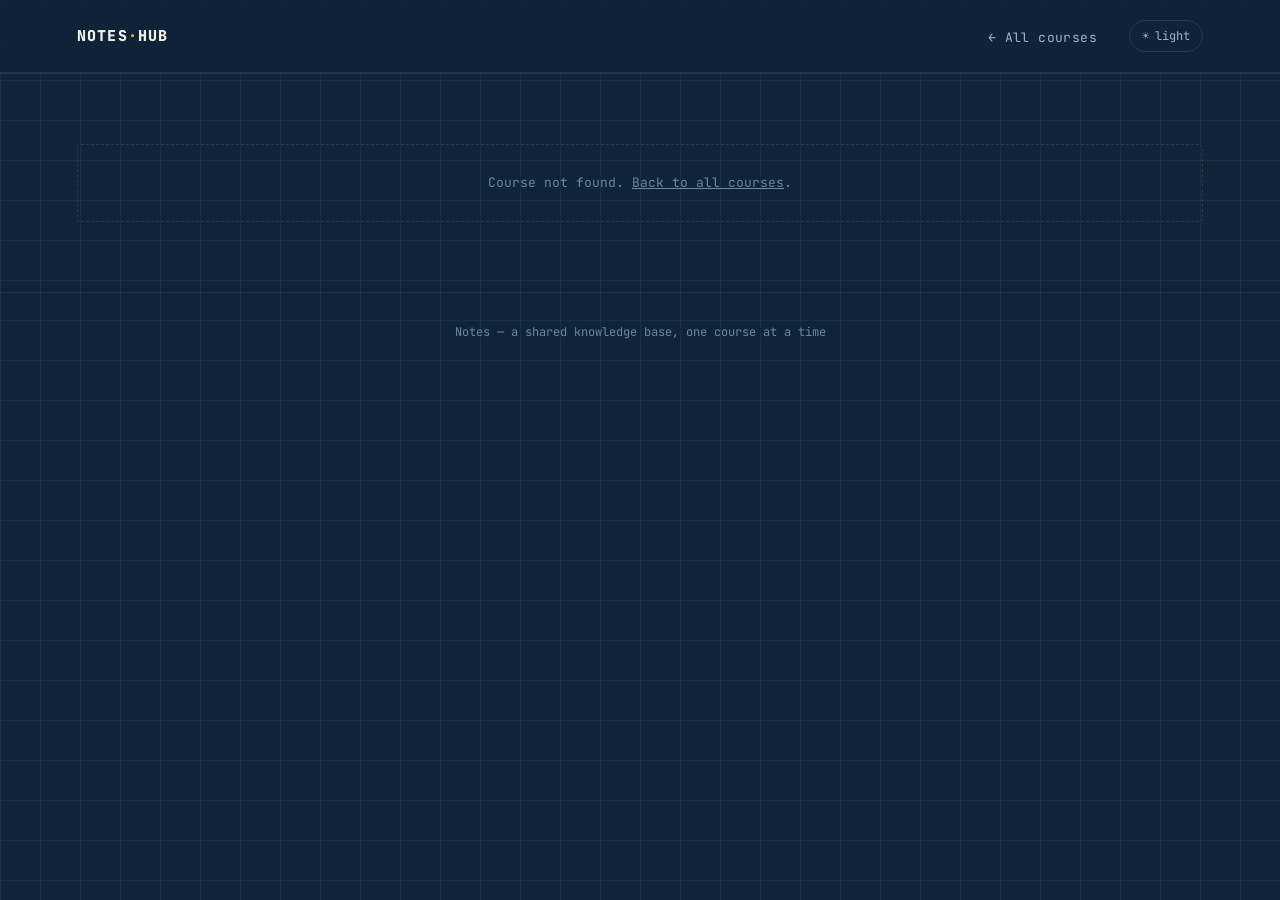
==== course.html @ 42f44067 "Add course data and viewer functionality - Created a new JSON file (courses.json) to store course in" ====
<!DOCTYPE html>
<html lang="en">
<head>
<meta charset="UTF-8">
<meta name="viewport" content="width=device-width, initial-scale=1.0">
<title>Course — Notes</title>
<link rel="preconnect" href="https://fonts.googleapis.com">
<link href="https://fonts.googleapis.com/css2?family=JetBrains+Mono:wght@400;500;700;800&family=Inter:wght@400;500;600;700&display=swap" rel="stylesheet">
<link rel="stylesheet" href="css/style.css">
<script>
  try{ document.documentElement.dataset.theme = localStorage.getItem('theme') || 'dark'; }catch(e){}
</script>
</head>
<!--
  This page is a TEMPLATE: the same file serves every course.
  main.js reads ?course=<id> from the URL, finds that course in courses.json,
  and fills in the empty elements below (identified by their id="").
-->
<body data-page="course">

<a href="#notes" class="skip-link">Skip to notes</a>

<nav aria-label="Main">
  <a href="index.html" class="logo">NOTES<span>·</span>HUB</a>
  <ul class="nav-links">
    <li><a href="index.html#courses">← All courses</a></li>
    <li>
      <button type="button" class="theme-toggle" aria-label="Switch to light mode">
        <span class="icon" aria-hidden="true">☀</span><span class="label">light</span>
      </button>
    </li>
  </ul>
</nav>

<main id="course-main">

<header class="course-hero" id="course-hero">
  <span class="course-icon" id="course-icon" aria-hidden="true"></span>
  <div>
    <div class="code" id="course-code"></div>
    <h1 id="course-name">Loading…</h1>
    <p id="course-desc"></p>
  </div>
</header>

<section class="section" id="notes">
  <div class="section-head">
    <div>
      <h2>Notes</h2>
      <p>Click a title to read it in the browser, or download the PDF directly.</p>
    </div>
    <div class="search">
      <label for="search" class="sr-only">Search notes in this course</label>
      <input id="search" type="search" placeholder="search this course…" autocomplete="off">
    </div>
  </div>

  <!-- One chip per tag, generated by main.js. role=group + aria-label names the control. -->
  <div class="tag-filters" id="tag-filters" role="group" aria-label="Filter by tag"></div>
  <div id="search-count" class="result-count" aria-live="polite"></div>

  <ul class="note-list" id="note-list"></ul>
</section>

</main>

<footer>
  Notes — a shared knowledge base, one course at a time
</footer>

<script src="js/main.js"></script>
</body>
</html>
---- css/style.css ----
/* =============================================================================
   Notes·Hub — stylesheet
   -----------------------------------------------------------------------------
   The design system lives in CSS custom properties ("variables") on :root.
   Every colour in the site refers to one of these, which is what makes the
   dark/light toggle a matter of swapping ~15 values instead of rewriting CSS.
   ============================================================================= */

/* ---- 1. Design tokens (dark theme = default) ------------------------------ */
:root{
  --bg: #0F2438;
  --bg-deep: #0A1B2C;
  --grid: rgba(244,239,228,0.05);
  --grid-strong: rgba(244,239,228,0.09);
  --paper: #F4EFE4;
  --muted: #9FB3C8;
  --muted-dim: #6E869E;
  --accent: #F2A93B;
  --accent-hover: #ffbe5c;
  --accent2: #5FD3C4;
  --card-bg: rgba(244,239,228,0.03);
  --card-bg-soft: rgba(244,239,228,0.02);
  --card-border: rgba(244,239,228,0.10);
  --nav-bg: rgba(15,36,56,0.85);
  --on-accent: #0A1B2C;           /* text colour placed on top of --accent */
  --mono: 'JetBrains Mono', monospace;
  --sans: 'Inter', sans-serif;
}

/* Light theme: same variable names, different values.
   main.js sets data-theme="light" on <html> and everything follows. */
:root[data-theme="light"]{
  --bg: #F4EFE4;
  --bg-deep: #EAE3D3;
  --grid: rgba(15,36,56,0.06);
  --grid-strong: rgba(15,36,56,0.12);
  --paper: #0F2438;
  --muted: #4A5E73;
  --muted-dim: #7A8A9B;
  --accent: #C77D12;              /* darker amber so it stays readable on cream */
  --accent-hover: #A96608;
  --accent2: #1E8F82;
  --card-bg: rgba(15,36,56,0.03);
  --card-bg-soft: rgba(15,36,56,0.02);
  --card-border: rgba(15,36,56,0.14);
  --nav-bg: rgba(244,239,228,0.88);
  --on-accent: #F4EFE4;
}

/* ---- 2. Base --------------------------------------------------------------- */
*{box-sizing:border-box; margin:0; padding:0;}
html{scroll-behavior:smooth;}
body{
  background:
    linear-gradient(var(--grid) 1px, transparent 1px) 0 0/40px 40px,
    linear-gradient(90deg, var(--grid) 1px, transparent 1px) 0 0/40px 40px,
    var(--bg);
  color: var(--paper);
  font-family: var(--sans);
  line-height: 1.5;
  min-height: 100vh;
}
a{color:inherit;}
button{font: inherit; color: inherit; background: none; border: 0; cursor: pointer;}
:focus-visible{outline: 2px solid var(--accent); outline-offset: 3px;}

/* Visually hidden but still read by screen readers (for labels / live regions). */
.sr-only{
  position:absolute; width:1px; height:1px; padding:0; margin:-1px;
  overflow:hidden; clip:rect(0,0,0,0); white-space:nowrap; border:0;
}

/* "Skip to content" link — invisible until focused with the keyboard. */
.skip-link{
  position:absolute; left:16px; top:-60px; z-index:100;
  background: var(--accent); color: var(--on-accent);
  font-family: var(--mono); font-size:13px; padding:10px 14px; border-radius:2px;
  text-decoration:none; transition: top 0.15s;
}
.skip-link:focus{top:16px;}

/* ---- 3. Nav ---------------------------------------------------------------- */
nav{
  position: sticky; top:0; z-index:50;
  display:flex; align-items:center; justify-content:space-between; gap:16px;
  padding: 20px 6vw;
  background: var(--nav-bg);
  backdrop-filter: blur(8px);
  border-bottom: 1px solid var(--grid-strong);
}
.logo{
  font-family: var(--mono); font-weight:800; letter-spacing:0.08em;
  font-size: 15px; color: var(--paper); text-decoration:none;
}
.logo span{color: var(--accent);}
.nav-links{display:flex; gap:32px; list-style:none; align-items:center;}
.nav-links a{
  font-family: var(--mono); font-size: 13px; color: var(--muted);
  text-decoration:none; letter-spacing:0.03em;
  transition: color 0.2s;
}
.nav-links a:hover{color: var(--paper);}

.theme-toggle{
  font-family: var(--mono); font-size:12px; color: var(--muted);
  border:1px solid var(--card-border); border-radius:20px;
  padding:6px 12px; display:inline-flex; align-items:center; gap:6px;
  transition: color 0.2s, border-color 0.2s;
}
.theme-toggle:hover{color: var(--paper); border-color: var(--accent2);}

/* ---- 4. Hero + terminal ---------------------------------------------------- */
.hero{
  padding: 90px 6vw 70px;
  display:grid; grid-template-columns: 1.1fr 0.9fr; gap:60px; align-items:center;
  max-width: 1280px; margin:0 auto;
}
.eyebrow{
  font-family: var(--mono); font-size:12px; color: var(--accent);
  letter-spacing: 0.12em; text-transform:uppercase; margin-bottom:18px;
  display:flex; align-items:center; gap:10px;
}
.eyebrow::before{content:''; width:24px; height:1px; background: var(--accent);}
h1{
  font-family: var(--mono); font-weight:800; font-size: clamp(34px, 4.4vw, 56px);
  line-height:1.08; letter-spacing:-0.01em; margin-bottom:22px;
}
h1 em{font-style:normal; color: var(--accent2);}
.hero p{
  font-size:16px; color: var(--muted); max-width: 46ch; margin-bottom: 32px;
}
.hero-actions{display:flex; gap:14px; flex-wrap:wrap;}
.btn{
  font-family: var(--mono); font-size:13px; font-weight:500;
  padding: 12px 22px; border-radius:2px; text-decoration:none;
  letter-spacing:0.02em; transition: all 0.2s; display:inline-block;
  border: 1px solid transparent;
}
.btn-primary{background: var(--accent); color: var(--on-accent); font-weight:700;}
.btn-primary:hover{background: var(--accent-hover);}
.btn-ghost{border-color: var(--card-border); color: var(--paper);}
.btn-ghost:hover{border-color: var(--accent2); color: var(--accent2);}
.btn-sm{padding: 8px 14px; font-size:12px;}

/* TERMINAL SIGNATURE ELEMENT */
.terminal-box{
  background: var(--bg-deep);
  border: 1px solid var(--card-border);
  border-radius: 6px;
  overflow:hidden;
}
.terminal-titlebar{
  display:flex; align-items:center; gap:8px;
  padding: 10px 14px; background: var(--card-bg);
  border-bottom: 1px solid var(--card-border);
}
.dot{width:10px; height:10px; border-radius:50%;}
.dot.r{background:#F2765B;} .dot.y{background:#F2C14E;} .dot.g{background:#5FD37C;}
.terminal-titlebar span{
  font-family: var(--mono); font-size:11px; color: var(--muted-dim); margin-left:6px;
}
.terminal-body{
  padding: 22px 20px 26px; font-family: var(--mono); font-size:13.5px;
  min-height: 220px;
}
.terminal-body .line{color: var(--muted); margin-bottom:6px;}
.terminal-body .prompt{color: var(--accent2);}
.terminal-body .out{color: var(--paper); margin-bottom:4px; padding-left:0;}
.terminal-body .cursor{
  display:inline-block; width:8px; height:15px; background: var(--accent);
  animation: blink 1s step-end infinite; vertical-align:text-bottom;
}
@keyframes blink{50%{opacity:0;}}
@media (prefers-reduced-motion: reduce){
  .cursor{animation:none;}
  html{scroll-behavior:auto;}
}

/* ---- 5. Sections ----------------------------------------------------------- */
.section{
  padding: 70px 6vw; max-width: 1280px; margin:0 auto;
  border-top: 1px solid var(--grid-strong);
}
.section-head{
  display:flex; align-items:baseline; gap:18px; margin-bottom:36px; flex-wrap:wrap;
  justify-content:space-between;
}
.section-head h2{
  font-family: var(--mono); font-size: clamp(22px,2.6vw,30px); font-weight:700;
}
.section-head p{color: var(--muted); font-size:14px; max-width:60ch; margin-top:8px;}

/* ---- 6. Search + filters --------------------------------------------------- */
.search{
  position:relative; display:flex; align-items:center;
  flex: 1 1 260px; max-width: 420px;
}
.search input{
  width:100%; font-family: var(--mono); font-size:13px; color: var(--paper);
  background: var(--card-bg); border:1px solid var(--card-border); border-radius:2px;
  padding: 11px 14px 11px 36px; transition: border-color 0.2s;
}
.search input::placeholder{color: var(--muted-dim);}
.search input:focus{border-color: var(--accent2); outline:none;}
.search::before{
  content:'>'; position:absolute; left:14px; font-family: var(--mono);
  color: var(--accent2); font-size:13px; pointer-events:none;
}
.result-count{
  font-family: var(--mono); font-size:11px; color: var(--muted-dim); margin-top:10px;
}

.tag-filters{display:flex; gap:8px; flex-wrap:wrap; margin: 6px 0 26px;}
.tag-chip{
  font-family: var(--mono); font-size:11px; letter-spacing:0.06em; text-transform:uppercase;
  color: var(--muted); border:1px solid var(--card-border); border-radius:20px;
  padding:5px 12px; transition: all 0.15s;
}
.tag-chip:hover{color: var(--paper); border-color: var(--accent2);}
.tag-chip[aria-pressed="true"]{
  color: var(--on-accent); background: var(--accent2); border-color: var(--accent2);
}

/* ---- 7. Course cards ------------------------------------------------------- */
.course-grid{
  display:grid; grid-template-columns: repeat(auto-fill, minmax(280px,1fr));
  gap: 18px; margin-top: 28px;
}
.course-card{
  /* --course-accent is set inline per card from courses.json (see main.js). */
  --course-accent: var(--accent);
  background: var(--card-bg); border: 1px solid var(--card-border);
  border-left: 3px solid var(--course-accent);
  border-radius: 4px; padding: 24px; transition: border-color 0.2s, transform 0.2s;
  text-decoration:none; display:flex; flex-direction:column; gap:14px;
}
.course-card:hover{ border-color: var(--course-accent); transform: translateY(-2px); }
.course-card .card-top{display:flex; align-items:center; justify-content:space-between;}
.course-card .tag{
  font-family: var(--mono); font-size:10px; color: var(--accent2);
  letter-spacing:0.08em; text-transform:uppercase;
}
.course-icon{
  width:34px; height:34px; border-radius:4px; display:grid; place-items:center;
  font-family: var(--mono); font-size:15px; font-weight:700;
  color: var(--course-accent); border:1px solid var(--course-accent);
  background: color-mix(in srgb, var(--course-accent) 12%, transparent);
}
.course-card h3{ font-size:17px; font-weight:600; line-height:1.3; }
.course-card p{font-size:13px; color: var(--muted);}
.course-card .meta{
  font-family: var(--mono); font-size:11px; color: var(--muted-dim);
  display:flex; gap:14px; margin-top:auto; padding-top:10px;
  border-top: 1px solid var(--card-border);
}
.course-card.add{
  align-items:center; justify-content:center; text-align:center;
  border-style: dashed; border-left-width:1px; color: var(--muted-dim); min-height:150px;
}
.course-card.add .plus{
  font-family: var(--mono); font-size:22px; color: var(--accent); margin-bottom:6px;
}

/* ---- 8. Note lists (course page + "recently added") ------------------------ */
.note-list{list-style:none; display:grid; gap:12px;}
.note-item{
  --course-accent: var(--accent);
  background: var(--card-bg); border:1px solid var(--card-border); border-radius:4px;
  padding: 18px 20px; display:grid; gap:10px;
  grid-template-columns: 1fr auto; align-items:start;
  transition: border-color 0.2s;
}
.note-item:hover{border-color: var(--course-accent);}
.note-item h3{font-size:15px; font-weight:600; line-height:1.3;}
.note-item h3 a{text-decoration:none;}
.note-item h3 a:hover{color: var(--course-accent);}
.note-item p{font-size:13px; color: var(--muted); margin-top:4px;}
.note-item .note-meta{
  font-family: var(--mono); font-size:11px; color: var(--muted-dim);
  display:flex; gap:10px; flex-wrap:wrap; align-items:center; margin-top:8px;
}
.note-item .note-meta .course-link{color: var(--course-accent); text-decoration:none;}
.note-tag{
  font-size:10px; letter-spacing:0.06em; text-transform:uppercase;
  color: var(--accent2); border:1px solid var(--card-border); border-radius:20px; padding:2px 8px;
}
.note-actions{display:flex; gap:8px; flex-shrink:0;}

.empty{
  font-family: var(--mono); font-size:13px; color: var(--muted-dim);
  border:1px dashed var(--card-border); border-radius:4px; padding: 28px; text-align:center;
}

/* ---- 9. Course page header ------------------------------------------------- */
.course-hero{
  --course-accent: var(--accent);
  padding: 70px 6vw 50px; max-width:1280px; margin:0 auto;
  display:flex; gap:24px; align-items:flex-start;
}
.course-hero .course-icon{width:56px; height:56px; font-size:24px; flex-shrink:0;}
.course-hero h1{font-size: clamp(28px, 3.6vw, 44px); margin-bottom:12px;}
.course-hero .code{
  font-family: var(--mono); font-size:12px; color: var(--course-accent);
  letter-spacing:0.12em; text-transform:uppercase; margin-bottom:12px;
}
.course-hero p{color: var(--muted); font-size:15px; max-width:60ch;}

/* ---- 10. PDF viewer page --------------------------------------------------- */
.viewer-bar{
  padding: 20px 6vw; max-width:1280px; margin:0 auto;
  display:flex; align-items:center; justify-content:space-between; gap:16px; flex-wrap:wrap;
}
.viewer-bar h1{font-size:18px; margin:0; font-family: var(--mono); font-weight:700;}
.viewer-bar .crumbs{font-family: var(--mono); font-size:12px; color: var(--muted-dim); margin-bottom:4px;}
.viewer-bar .crumbs a{color: var(--muted); text-decoration:none;}
.viewer-bar .crumbs a:hover{color: var(--paper);}
.viewer-frame{
  display:block; width: calc(100% - 12vw); max-width:1280px; margin: 0 auto 20px;
  height: calc(100vh - 200px); min-height: 420px;
  border:1px solid var(--card-border); border-radius:6px; background: var(--bg-deep);
}
.viewer-fallback{
  max-width:1280px; margin: 0 auto 40px; padding: 0 6vw;
  font-size:12px; color: var(--muted-dim); font-family: var(--mono);
}

/* ---- 11. Contribute + footer ----------------------------------------------- */
.contribute-card{
  border: 1px dashed var(--card-border); border-radius:6px;
  padding: 40px; text-align:center; background: var(--card-bg-soft);
}
.contribute-card h3{ font-family: var(--mono); font-size:18px; margin-bottom:10px; }
.contribute-card p{color: var(--muted); font-size:14px; margin-bottom: 6px;}
.status-pill{
  display:inline-block; font-family: var(--mono); font-size:11px;
  color: var(--muted-dim); border:1px solid var(--card-border);
  padding:4px 10px; border-radius:20px; margin-top:14px;
}

footer{
  padding: 30px 6vw; text-align:center;
  font-family: var(--mono); font-size:12px; color: var(--muted-dim);
  border-top: 1px solid var(--grid-strong);
}

/* ---- 12. Responsive -------------------------------------------------------- */
@media (max-width: 860px){
  .hero{grid-template-columns:1fr; padding-top:50px; gap:40px;}
  nav{padding:16px 5vw;}
  .nav-links{gap:18px;}
  .section, .course-hero{padding-left:5vw; padding-right:5vw;}
  .search{max-width:none;}
}
@media (max-width: 560px){
  .nav-links{gap:14px;}
  .nav-links a{font-size:12px;}
  .nav-secondary{display:none;}               /* in-page anchors aren't essential on phones */
  .theme-toggle .label{display:none;}          /* icon only on small phones */
  .course-hero{flex-direction:column; gap:16px; padding-top:40px;}
  .note-item{grid-template-columns:1fr;}      /* actions drop below the text */
  .note-actions{justify-content:flex-start;}
  .viewer-frame{width: calc(100% - 10vw); height: 70vh;}
  .contribute-card{padding: 28px 20px;}
  .terminal-body{min-height:0;}
}
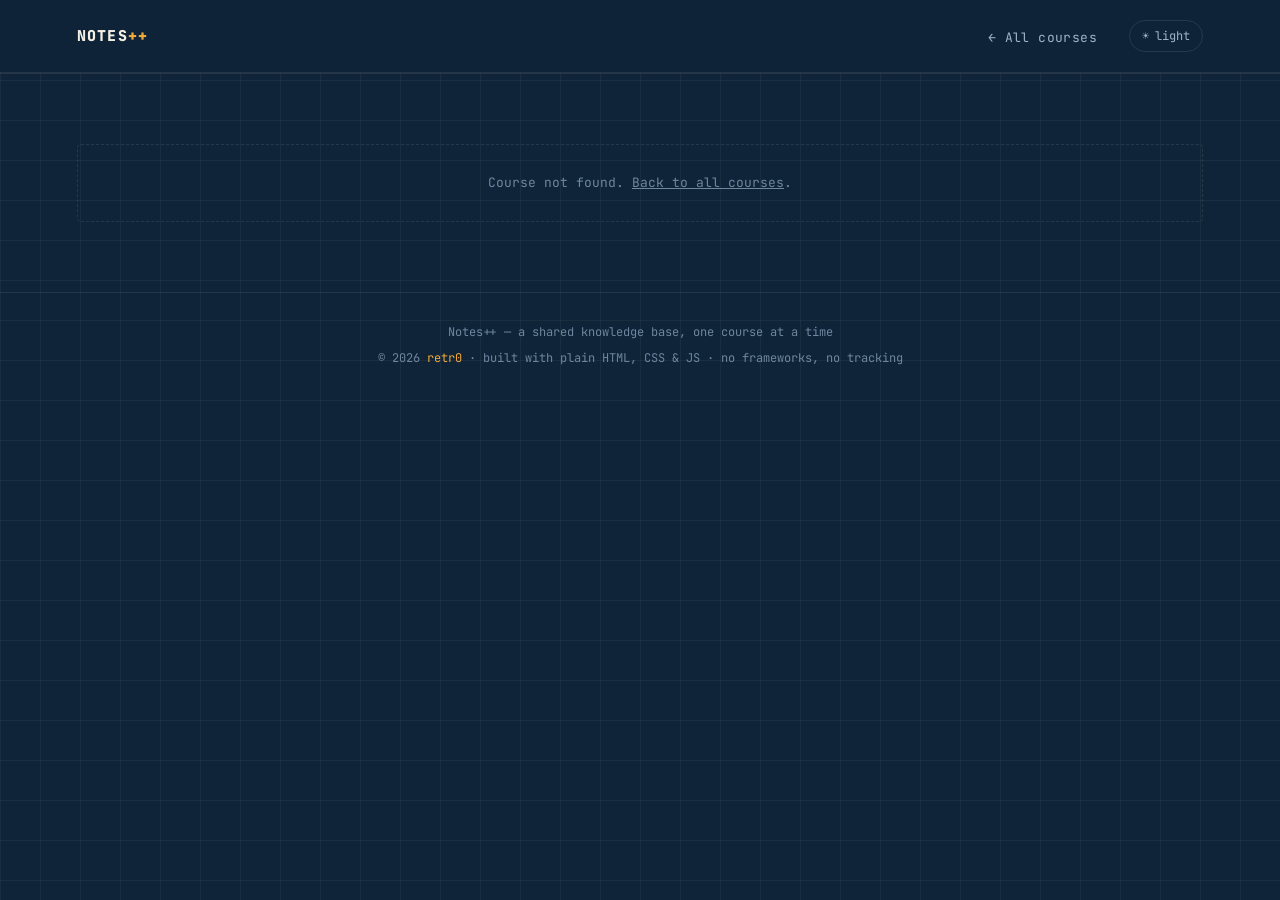
==== commit 357107d2: "Add script to rename and stamp PDF files with metadata - Introduced `stamp_pdfs.py` to automate the " ====
--- a/course.html
+++ b/course.html
@@ -6,6 +6,10 @@
 <title>Course — Notes</title>
 <link rel="preconnect" href="https://fonts.googleapis.com">
 <link href="https://fonts.googleapis.com/css2?family=JetBrains+Mono:wght@400;500;700;800&family=Inter:wght@400;500;600;700&display=swap" rel="stylesheet">
+<link rel="icon" type="image/png" sizes="32x32" href="favicon-32.png">
+<link rel="icon" type="image/png" sizes="192x192" href="favicon-192.png">
+<link rel="icon" type="image/svg+xml" href="favicon.svg">
+<link rel="apple-touch-icon" href="apple-touch-icon.png">
 <link rel="stylesheet" href="css/style.css">
 <script>
   try{ document.documentElement.dataset.theme = localStorage.getItem('theme') || 'dark'; }catch(e){}
@@ -21,9 +25,9 @@
 <a href="#notes" class="skip-link">Skip to notes</a>
 
 <nav aria-label="Main">
-  <a href="index.html" class="logo">NOTES<span>·</span>HUB</a>
+  <a href="index.html" class="logo">NOTES<span>++</span></a>
   <ul class="nav-links">
-    <li><a href="index.html#courses">← All courses</a></li>
+    <li><a href="courses.html">← All courses</a></li>
     <li>
       <button type="button" class="theme-toggle" aria-label="Switch to light mode">
         <span class="icon" aria-hidden="true">☀</span><span class="label">light</span>
@@ -47,7 +51,7 @@
   <div class="section-head">
     <div>
       <h2>Notes</h2>
-      <p>Click a title to read it in the browser, or download the PDF directly.</p>
+      <p>Lectures, labs and problem sets are kept apart. Click a title to read it in the browser, or download the PDF.</p>
     </div>
     <div class="search">
       <label for="search" class="sr-only">Search notes in this course</label>
@@ -59,13 +63,26 @@
   <div class="tag-filters" id="tag-filters" role="group" aria-label="Filter by tag"></div>
   <div id="search-count" class="result-count" aria-live="polite"></div>
 
-  <ul class="note-list" id="note-list"></ul>
+  <!-- One section per note type (lectures, labs, ...) rendered by main.js -->
+  <div id="note-groups"></div>
+</section>
+
+<section class="section" id="links">
+  <div class="section-head">
+    <div>
+      <h2>Useful links</h2>
+      <p>Videos, sites and references that helped. YouTube links play right here — click the thumbnail.</p>
+    </div>
+  </div>
+  <!-- Rendered from the course's "links" array by main.js (initLinks). -->
+  <ul class="link-grid" id="link-list"></ul>
 </section>
 
 </main>
 
 <footer>
-  Notes — a shared knowledge base, one course at a time
+  <div>Notes++ — a shared knowledge base, one course at a time</div>
+  <div class="footer-credit">© 2026 <span>retr0</span> · built with plain HTML, CSS &amp; JS · no frameworks, no tracking</div>
 </footer>
 
 <script src="js/main.js"></script>
--- a/css/style.css
+++ b/css/style.css
@@ -1,5 +1,5 @@
 /* =============================================================================
-   Notes·Hub — stylesheet
+   Notes++ — stylesheet
    -----------------------------------------------------------------------------
    The design system lives in CSS custom properties ("variables") on :root.
    Every colour in the site refers to one of these, which is what makes the
@@ -23,6 +23,7 @@
   --card-border: rgba(244,239,228,0.10);
   --nav-bg: rgba(15,36,56,0.85);
   --on-accent: #0A1B2C;           /* text colour placed on top of --accent */
+  --card-shadow: none;            /* light mode adds a lift; dark relies on borders */
   --mono: 'JetBrains Mono', monospace;
   --sans: 'Inter', sans-serif;
 }
@@ -30,21 +31,22 @@
 /* Light theme: same variable names, different values.
    main.js sets data-theme="light" on <html> and everything follows. */
 :root[data-theme="light"]{
-  --bg: #F4EFE4;
-  --bg-deep: #EAE3D3;
-  --grid: rgba(15,36,56,0.06);
-  --grid-strong: rgba(15,36,56,0.12);
-  --paper: #0F2438;
-  --muted: #4A5E73;
-  --muted-dim: #7A8A9B;
-  --accent: #C77D12;              /* darker amber so it stays readable on cream */
-  --accent-hover: #A96608;
-  --accent2: #1E8F82;
-  --card-bg: rgba(15,36,56,0.03);
-  --card-bg-soft: rgba(15,36,56,0.02);
-  --card-border: rgba(15,36,56,0.14);
-  --nav-bg: rgba(244,239,228,0.88);
+  --bg: #E3DCCB;                  /* warm parchment page */
+  --bg-deep: #D3CBB7;             /* terminal / viewer frame: darker than the page */
+  --grid: rgba(15,36,56,0.07);
+  --grid-strong: rgba(15,36,56,0.16);
+  --paper: #172B40;
+  --muted: #45596E;
+  --muted-dim: #6F7F93;
+  --accent: #B8700F;              /* darker amber so it stays readable on parchment */
+  --accent-hover: #9A5C08;
+  --accent2: #1B7F73;
+  --card-bg: #F7F3EA;             /* SOLID and lighter than the page — cards sit on top */
+  --card-bg-soft: #EFEADF;
+  --card-border: rgba(15,36,56,0.24);
+  --nav-bg: rgba(227,220,203,0.96);
   --on-accent: #F4EFE4;
+  --card-shadow: 0 1px 2px rgba(15,36,56,0.10), 0 6px 18px rgba(15,36,56,0.08);
 }
 
 /* ---- 2. Base --------------------------------------------------------------- */
@@ -79,6 +81,16 @@
 }
 .skip-link:focus{top:16px;}
 
+/* --accent-ink: the course colour as *text*. Course colours (from courses.json)
+   were picked for the dark background; on parchment they wash out, so in light
+   mode we mix each one with navy. Borders and tints keep the raw colour. */
+.course-card, .note-item, .link-card, .course-hero, .level-head, .group-head, .tag-chip[data-level]{
+  --accent-ink: var(--course-accent);
+}
+:root[data-theme="light"] :is(.course-card, .note-item, .link-card, .course-hero, .level-head, .group-head, .tag-chip[data-level]){
+  --accent-ink: color-mix(in srgb, var(--course-accent) 55%, #172B40);
+}
+
 /* ---- 3. Nav ---------------------------------------------------------------- */
 nav{
   position: sticky; top:0; z-index:50;
@@ -144,6 +156,7 @@
 
 /* TERMINAL SIGNATURE ELEMENT */
 .terminal-box{
+  box-shadow: var(--card-shadow);
   background: var(--bg-deep);
   border: 1px solid var(--card-border);
   border-radius: 6px;
@@ -181,6 +194,7 @@
   padding: 70px 6vw; max-width: 1280px; margin:0 auto;
   border-top: 1px solid var(--grid-strong);
 }
+.section-first{border-top:0; padding-top:60px;}
 .section-head{
   display:flex; align-items:baseline; gap:18px; margin-bottom:36px; flex-wrap:wrap;
   justify-content:space-between;
@@ -196,6 +210,7 @@
   flex: 1 1 260px; max-width: 420px;
 }
 .search input{
+  box-shadow: var(--card-shadow);
   width:100%; font-family: var(--mono); font-size:13px; color: var(--paper);
   background: var(--card-bg); border:1px solid var(--card-border); border-radius:2px;
   padding: 11px 14px 11px 36px; transition: border-color 0.2s;
@@ -212,6 +227,7 @@
 
 .tag-filters{display:flex; gap:8px; flex-wrap:wrap; margin: 6px 0 26px;}
 .tag-chip{
+  background: var(--card-bg);
   font-family: var(--mono); font-size:11px; letter-spacing:0.06em; text-transform:uppercase;
   color: var(--muted); border:1px solid var(--card-border); border-radius:20px;
   padding:5px 12px; transition: all 0.15s;
@@ -219,6 +235,12 @@
 .tag-chip:hover{color: var(--paper); border-color: var(--accent2);}
 .tag-chip[aria-pressed="true"]{
   color: var(--on-accent); background: var(--accent2); border-color: var(--accent2);
+}
+/* Level chips carry their level colour (set inline as --course-accent). */
+.tag-chip[data-level]{color: var(--accent-ink, var(--muted)); border-color: var(--card-border);}
+.tag-chip[data-level]:hover{border-color: var(--course-accent);}
+.tag-chip[data-level][aria-pressed="true"]{
+  background: var(--course-accent); border-color: var(--course-accent); color: var(--on-accent);
 }
 
 /* ---- 7. Course cards ------------------------------------------------------- */
@@ -227,6 +249,7 @@
   gap: 18px; margin-top: 28px;
 }
 .course-card{
+  box-shadow: var(--card-shadow);
   /* --course-accent is set inline per card from courses.json (see main.js). */
   --course-accent: var(--accent);
   background: var(--card-bg); border: 1px solid var(--card-border);
@@ -243,7 +266,7 @@
 .course-icon{
   width:34px; height:34px; border-radius:4px; display:grid; place-items:center;
   font-family: var(--mono); font-size:15px; font-weight:700;
-  color: var(--course-accent); border:1px solid var(--course-accent);
+  color: var(--accent-ink); border:1px solid var(--course-accent);
   background: color-mix(in srgb, var(--course-accent) 12%, transparent);
 }
 .course-card h3{ font-size:17px; font-weight:600; line-height:1.3; }
@@ -261,9 +284,24 @@
   font-family: var(--mono); font-size:22px; color: var(--accent); margin-bottom:6px;
 }
 
+/* Year-level heading inside the course grid — spans all columns.
+   .group-head is the same look for note-type sections on the course page. */
+.level-head, .group-head{
+  grid-column: 1 / -1;
+  font-family: var(--mono); font-size:12px; font-weight:500; letter-spacing:0.1em;
+  text-transform:uppercase; color: var(--accent-ink, var(--accent));
+  margin-top:18px; display:flex; align-items:center; gap:12px;
+}
+.level-head::after, .group-head::after{content:''; flex:1; height:1px; background: var(--card-border);}
+.level-head:first-child{margin-top:0;}
+.note-group{margin-bottom:34px;}
+.note-group .group-head{margin-bottom:14px; color: var(--muted);}
+.note-group .group-head span{color: var(--muted-dim); font-weight:400;}
+
 /* ---- 8. Note lists (course page + "recently added") ------------------------ */
 .note-list{list-style:none; display:grid; gap:12px;}
 .note-item{
+  box-shadow: var(--card-shadow);
   --course-accent: var(--accent);
   background: var(--card-bg); border:1px solid var(--card-border); border-radius:4px;
   padding: 18px 20px; display:grid; gap:10px;
@@ -273,13 +311,13 @@
 .note-item:hover{border-color: var(--course-accent);}
 .note-item h3{font-size:15px; font-weight:600; line-height:1.3;}
 .note-item h3 a{text-decoration:none;}
-.note-item h3 a:hover{color: var(--course-accent);}
+.note-item h3 a:hover{color: var(--accent-ink);}
 .note-item p{font-size:13px; color: var(--muted); margin-top:4px;}
 .note-item .note-meta{
   font-family: var(--mono); font-size:11px; color: var(--muted-dim);
   display:flex; gap:10px; flex-wrap:wrap; align-items:center; margin-top:8px;
 }
-.note-item .note-meta .course-link{color: var(--course-accent); text-decoration:none;}
+.note-item .note-meta .course-link{color: var(--accent-ink); text-decoration:none;}
 .note-tag{
   font-size:10px; letter-spacing:0.06em; text-transform:uppercase;
   color: var(--accent2); border:1px solid var(--card-border); border-radius:20px; padding:2px 8px;
@@ -300,10 +338,52 @@
 .course-hero .course-icon{width:56px; height:56px; font-size:24px; flex-shrink:0;}
 .course-hero h1{font-size: clamp(28px, 3.6vw, 44px); margin-bottom:12px;}
 .course-hero .code{
-  font-family: var(--mono); font-size:12px; color: var(--course-accent);
+  font-family: var(--mono); font-size:12px; color: var(--accent-ink);
   letter-spacing:0.12em; text-transform:uppercase; margin-bottom:12px;
 }
 .course-hero p{color: var(--muted); font-size:15px; max-width:60ch;}
+
+/* ---- 9b. Useful links shelf (course page) ---------------------------------- */
+.link-grid{
+  list-style:none; display:grid; gap:18px; align-items:start;
+  grid-template-columns: repeat(auto-fill, minmax(280px,1fr));
+}
+.link-card{
+  box-shadow: var(--card-shadow);
+  --course-accent: var(--accent);
+  background: var(--card-bg); border:1px solid var(--card-border); border-radius:4px;
+  overflow:hidden; display:flex; flex-direction:column; transition: border-color 0.2s;
+}
+.link-card:hover{border-color: var(--course-accent);}
+.link-card.is-video{grid-column: span 1;}
+.link-body{padding:16px 18px 18px; display:flex; flex-direction:column; gap:6px; flex:1;}
+.link-card h3{font-size:15px; font-weight:600; line-height:1.3;}
+.link-card h3 a{text-decoration:none;}
+.link-card h3 a:hover{color: var(--accent-ink);}
+.link-card p{font-size:13px; color: var(--muted);}
+.link-domain{
+  font-family: var(--mono); font-size:11px; color: var(--muted-dim);
+  margin-top:auto; padding-top:10px;
+}
+
+/* YouTube thumbnail — a <button> so it's keyboard-focusable; clicking swaps
+   it for the real player (see initLinks in main.js). aspect-ratio keeps the
+   card from jumping in height when the iframe replaces the image. */
+.yt-thumb, .yt-player{
+  display:block; width:100%; aspect-ratio: 16 / 9; border:0;
+  background: var(--bg-deep); border-bottom:1px solid var(--card-border);
+}
+.yt-thumb{position:relative; padding:0; cursor:pointer; overflow:hidden;}
+.yt-thumb img{width:100%; height:100%; object-fit:cover; display:block; transition: transform 0.3s;}
+.yt-thumb:hover img{transform: scale(1.04);}
+.yt-thumb .play{
+  position:absolute; inset:0; margin:auto; width:54px; height:54px;
+  display:grid; place-items:center; padding-left:4px;
+  border-radius:50%; background: var(--accent); color: var(--on-accent);
+  font-size:20px; box-shadow: 0 4px 18px rgba(0,0,0,0.35);
+  transition: transform 0.2s;
+}
+.yt-thumb:hover .play{transform: scale(1.08);}
 
 /* ---- 10. PDF viewer page --------------------------------------------------- */
 .viewer-bar{
@@ -326,6 +406,7 @@
 
 /* ---- 11. Contribute + footer ----------------------------------------------- */
 .contribute-card{
+  box-shadow: var(--card-shadow);
   border: 1px dashed var(--card-border); border-radius:6px;
   padding: 40px; text-align:center; background: var(--card-bg-soft);
 }
@@ -341,7 +422,9 @@
   padding: 30px 6vw; text-align:center;
   font-family: var(--mono); font-size:12px; color: var(--muted-dim);
   border-top: 1px solid var(--grid-strong);
-}
+  display:grid; gap:8px;
+}
+.footer-credit span{color: var(--accent);}
 
 /* ---- 12. Responsive -------------------------------------------------------- */
 @media (max-width: 860px){
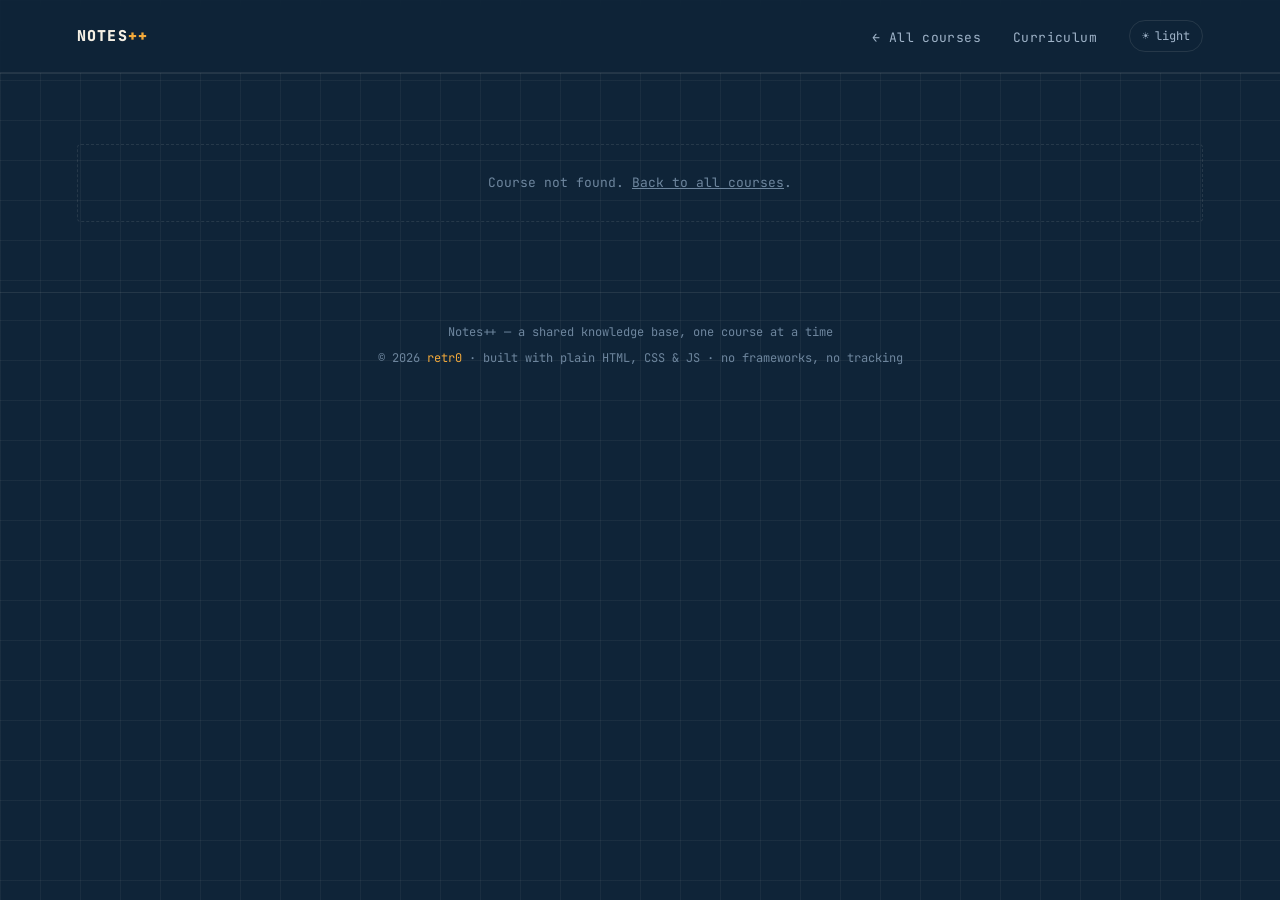
==== commit 9b7bd9a7: "Add curriculum.js for course planning and visualization features - Implemented a curriculum explorer" ====
--- a/course.html
+++ b/course.html
@@ -28,6 +28,7 @@
   <a href="index.html" class="logo">NOTES<span>++</span></a>
   <ul class="nav-links">
     <li><a href="courses.html">← All courses</a></li>
+    <li class="nav-secondary"><a href="curriculum.html">Curriculum</a></li>
     <li>
       <button type="button" class="theme-toggle" aria-label="Switch to light mode">
         <span class="icon" aria-hidden="true">☀</span><span class="label">light</span>
--- a/css/style.css
+++ b/css/style.css
@@ -51,6 +51,7 @@
 
 /* ---- 2. Base --------------------------------------------------------------- */
 *{box-sizing:border-box; margin:0; padding:0;}
+[hidden]{display:none !important;}   /* so display:flex etc. never overrides the hidden attribute */
 html{scroll-behavior:smooth;}
 body{
   background:
@@ -66,6 +67,31 @@
 button{font: inherit; color: inherit; background: none; border: 0; cursor: pointer;}
 :focus-visible{outline: 2px solid var(--accent); outline-offset: 3px;}
 
+/* Scrollbars — themed to match. Two mechanisms because browsers disagree:
+   `scrollbar-color` is the standard (Firefox, Chrome 121+); the ::-webkit-*
+   pseudo-elements cover older Chrome/Edge/Safari. Both use the same tokens. */
+:root{
+  --scroll-thumb: rgba(244,239,228,0.18);
+  --scroll-thumb-hover: rgba(244,239,228,0.32);
+  --scroll-track: transparent;
+}
+:root[data-theme="light"]{
+  --scroll-thumb: rgba(15,36,56,0.28);
+  --scroll-thumb-hover: rgba(15,36,56,0.45);
+}
+*{scrollbar-width: thin; scrollbar-color: var(--scroll-thumb) var(--scroll-track);}
+::-webkit-scrollbar{width:10px; height:10px;}
+::-webkit-scrollbar-track{background: var(--scroll-track);}
+::-webkit-scrollbar-thumb{
+  background: var(--scroll-thumb); border-radius:10px;
+  border:2px solid transparent; background-clip: padding-box;   /* inset look */
+}
+::-webkit-scrollbar-thumb:hover{background: var(--scroll-thumb-hover); background-clip: padding-box;}
+::-webkit-scrollbar-corner{background: transparent;}
+/* The page itself gets a slightly stronger track so the thumb is findable on the grid. */
+html::-webkit-scrollbar-track, body::-webkit-scrollbar-track{background: var(--bg-deep);}
+html{scrollbar-color: var(--scroll-thumb) var(--bg-deep);}
+
 /* Visually hidden but still read by screen readers (for labels / live regions). */
 .sr-only{
   position:absolute; width:1px; height:1px; padding:0; margin:-1px;
@@ -425,6 +451,221 @@
   display:grid; gap:8px;
 }
 .footer-credit span{color: var(--accent);}
+
+/* ---- 13. Curriculum map ------------------------------------------------------
+   Nodes are <button>s positioned absolutely inside .graph; arrows are an SVG
+   underneath. --cat is each node's category colour (set inline from the JSON).
+   State is expressed purely as classes: .sel .up .down .dim (selection) and
+   .p-passed .p-available .p-conditional .p-locked (plan mode).
+---------------------------------------------------------------------------- */
+.curriculum-head .section-head{margin-bottom:20px;}
+.disclaimer{
+  font-size:13px; color: var(--muted); border-left:3px solid var(--accent);
+  background: var(--card-bg); padding:12px 16px; border-radius:0 4px 4px 0; margin-bottom:22px;
+}
+.disclaimer a{color: var(--accent);}
+
+.tabs{display:flex; gap:4px; border-bottom:1px solid var(--card-border);}
+.tab{
+  font-family: var(--mono); font-size:13px; color: var(--muted); padding:10px 16px;
+  border-bottom:2px solid transparent; margin-bottom:-1px;
+}
+.tab:hover{color: var(--paper);}
+.tab[aria-selected="true"]{color: var(--paper); border-bottom-color: var(--accent);}
+.curriculum-section{padding-top:30px; max-width:1600px;}   /* the graph is wide; give it room on big screens */
+
+.map-toolbar{display:flex; justify-content:space-between; gap:12px; flex-wrap:wrap; margin-bottom:14px;}
+.mode-switch, .view-switch{display:flex; gap:8px;}
+
+.plan-summary{
+  display:flex; gap:24px; align-items:center; flex-wrap:wrap;
+  font-family: var(--mono); font-size:12px; color: var(--muted);
+  background: var(--card-bg); border:1px solid var(--card-border); border-radius:4px;
+  padding:12px 16px; margin-bottom:14px; box-shadow: var(--card-shadow);
+}
+.plan-summary .big{font-size:20px; font-weight:700; color: var(--accent2);}
+.plan-summary button{margin-left:auto;}
+
+.legend{display:flex; gap:16px; flex-wrap:wrap; font-family: var(--mono); font-size:11px; color: var(--muted); margin-bottom:16px;}
+.legend-item{display:inline-flex; align-items:center; gap:6px;}
+.legend-item i{width:12px; height:12px; border-radius:3px; display:inline-block; font-style:normal;}
+.legend-choke{border:2px solid var(--accent); box-shadow:0 0 0 2px color-mix(in srgb, var(--accent) 30%, transparent);}
+.legend-dash{border-top:2px dashed var(--muted); height:0 !important; width:18px !important; border-radius:0;}
+.legend-cond{color: var(--accent); font-weight:700; width:auto !important;}
+
+.map-layout{display:grid; grid-template-columns: minmax(0,1fr) 280px; gap:18px; align-items:start;}
+.graph-scroll{
+  overflow:auto; border:1px solid var(--card-border); border-radius:6px;
+  background: var(--bg-deep); box-shadow: var(--card-shadow);
+  max-height: 80vh;
+}
+.graph{position:relative;}
+.graph .edges{position:absolute; inset:0; pointer-events:none;}
+.level-label{
+  position:absolute; text-align:center; font-family: var(--mono); font-size:11px;
+  letter-spacing:0.12em; color: var(--muted-dim); text-transform:uppercase;
+  border-bottom:1px solid var(--card-border); padding-bottom:6px;
+}
+
+/* --- nodes --- */
+.cnode{
+  position:absolute; width:126px; height:54px; text-align:left;
+  background: var(--card-bg); border:1px solid var(--card-border); border-left:3px solid var(--cat);
+  border-radius:4px; padding:5px 8px; display:flex; flex-direction:column; justify-content:center; gap:1px;
+  transition: opacity 0.15s, border-color 0.15s, transform 0.15s; cursor:pointer;
+}
+.cnode:hover{border-color: var(--cat); transform: translateY(-1px);}
+.cnode .code{font-family: var(--mono); font-size:11px; font-weight:700; color: var(--cat); line-height:1.1; white-space:nowrap;}
+.cnode .cond{color: var(--accent); margin-left:2px;}
+.cnode .name{font-size:10.5px; line-height:1.15; color: var(--paper); white-space:nowrap; overflow:hidden; text-overflow:ellipsis;}
+.cnode .meta{font-family: var(--mono); font-size:9px; color: var(--muted-dim); line-height:1.1; white-space:nowrap; overflow:hidden;}
+.cnode.choke{border-width:1px 1px 1px 3px; box-shadow: 0 0 0 2px color-mix(in srgb, var(--cat) 35%, transparent);}
+.cnode.choke .meta{color: var(--cat);}
+
+/* selection */
+.cnode.dim{opacity:0.22;}
+.cnode.sel{border-color: var(--paper); background: color-mix(in srgb, var(--cat) 22%, var(--card-bg)); z-index:2;}
+.cnode.up{border-color: var(--accent);}
+.cnode.down{border-color: var(--accent2);}
+
+/* edges */
+.edge{fill:none; stroke: var(--muted-dim); stroke-opacity:0.45; stroke-width:1.4; color: var(--muted-dim); transition: stroke-opacity 0.15s;}
+.edge.verify{stroke-dasharray:5 4;}
+.edge.dim{stroke-opacity:0.08;}
+.edge.hl{stroke: var(--accent); stroke-opacity:0.95; stroke-width:2; color: var(--accent);}
+
+/* plan mode */
+.cnode.p-passed{background: color-mix(in srgb, var(--accent2) 18%, var(--card-bg)); border-color: var(--accent2);}
+.cnode.p-passed .code::after{content:' ✓'; color: var(--accent2);}
+.cnode.p-available{border-color: var(--accent2); box-shadow: 0 0 0 2px color-mix(in srgb, var(--accent2) 45%, transparent);}
+.cnode.p-conditional{border-color: var(--accent); border-style:dashed;}
+.cnode.p-locked{opacity:0.45;}
+
+/* --- list view --- */
+.graph.is-list{width:auto !important; height:auto !important; padding:16px;}
+.list-level{margin-bottom:22px;}
+.list-row{display:flex; align-items:center; gap:14px; margin-bottom:8px; flex-wrap:wrap;}
+.graph.is-list .cnode{position:static; width:180px;}
+.list-row .needs{font-family: var(--mono); font-size:11px; color: var(--muted-dim);}
+.list-row .needs em{color: var(--accent); font-style:normal;}
+
+/* --- detail panel --- */
+.detail{
+  background: var(--card-bg); border:1px solid var(--card-border); border-radius:6px;
+  padding:18px; box-shadow: var(--card-shadow); position:sticky; top:90px;
+  max-height: 80vh; overflow:auto;
+}
+.detail-head{border-left:3px solid var(--cat); padding-left:12px; margin-bottom:14px;}
+.detail-head .code{font-family: var(--mono); font-size:11px; color: var(--cat); letter-spacing:0.08em;}
+.detail-head h3{font-size:17px; line-height:1.25; margin:4px 0 2px;}
+.detail-head .ar{font-size:14px; color: var(--muted); margin-bottom:6px;}
+.detail-head .facts{font-family: var(--mono); font-size:11px; color: var(--muted-dim); display:flex; gap:8px; flex-wrap:wrap;}
+.detail dl{display:grid; gap:4px 0; margin-top:10px;}
+.detail dt{font-family: var(--mono); font-size:10px; letter-spacing:0.1em; text-transform:uppercase; color: var(--muted-dim); margin-top:10px;}
+.detail dd{display:flex; flex-wrap:wrap; gap:6px; font-size:13px;}
+.detail .muted{color: var(--muted-dim); font-size:12px; font-family: var(--mono);}
+.detail-note{font-size:13px; color: var(--paper); background: color-mix(in srgb, var(--accent) 12%, transparent); padding:8px 10px; border-radius:3px; margin-bottom:8px;}
+.detail-verify{font-size:12px; color: var(--accent); margin-bottom:8px;}
+.detail .btn{margin-top:14px;}
+.chip-link{cursor:pointer; color: var(--cat, var(--accent2)); border-color: var(--card-border);}
+.chip-link:hover{border-color: var(--cat, var(--accent2));}
+.passed-toggle{display:flex; align-items:center; gap:8px; font-size:13px; margin:6px 0 8px; cursor:pointer;}
+.passed-toggle input{accent-color: var(--accent2); width:16px; height:16px;}
+.status{font-family: var(--mono); font-size:11px; padding:6px 10px; border-radius:3px; margin-bottom:10px;}
+.status-passed{background: color-mix(in srgb, var(--accent2) 18%, transparent); color: var(--accent2);}
+.status-available{background: color-mix(in srgb, var(--accent2) 18%, transparent); color: var(--accent2);}
+.status-conditional{background: color-mix(in srgb, var(--accent) 15%, transparent); color: var(--accent);}
+.status-locked{background: var(--card-bg); color: var(--muted-dim); border:1px solid var(--card-border);}
+
+/* --- study plan tab --- */
+.plan-year{margin-bottom:30px;}
+.plan-terms{display:grid; grid-template-columns: repeat(auto-fit, minmax(280px,1fr)); gap:16px;}
+.plan-term{background: var(--card-bg); border:1px solid var(--card-border); border-radius:4px; padding:14px 16px; box-shadow: var(--card-shadow);}
+.plan-term-head{display:flex; justify-content:space-between; font-family: var(--mono); font-size:12px; color: var(--muted); margin-bottom:10px; padding-bottom:8px; border-bottom:1px solid var(--card-border);}
+.plan-term ul{list-style:none; display:grid; gap:6px;}
+.slot{display:flex; justify-content:space-between; align-items:center; gap:10px; font-size:13px; border-left:3px solid var(--cat); padding-left:10px;}
+.slot > span{font-family: var(--mono); font-size:11px; color: var(--muted-dim);}
+.slot-link{text-align:left; padding:0; line-height:1.3;}
+.slot-link b{font-family: var(--mono); font-size:11px; color: var(--cat); font-weight:700; margin-right:4px;}
+.slot-link:hover{color: var(--cat);}
+.slot.placeholder{border-left-color: var(--card-border); color: var(--muted-dim); font-family: var(--mono); font-size:11px; letter-spacing:0.04em;}
+.plan-rules{margin-top:10px;}
+.rules{list-style:none; display:grid; gap:6px; font-size:13px; color: var(--muted);}
+.rules li::before{content:'– '; color: var(--muted-dim);}
+
+@media (max-width: 900px){
+  .map-layout{grid-template-columns:1fr;}
+  .detail{position:static; max-height:none;}
+  .graph-scroll{max-height:60vh;}
+}
+@media (max-width: 560px){
+  .graph.is-list .cnode{width:100%;}
+  .plan-summary button{margin-left:0;}
+}
+
+/* ---- 14. Curriculum: catalog switch, checklist, compare ------------------- */
+.catalog-switch{
+  display:flex; align-items:center; gap:10px; flex-wrap:wrap; margin-bottom:18px;
+  font-family: var(--mono); font-size:12px; color: var(--muted);
+}
+.catalog-switch > div{display:flex; gap:8px; flex-wrap:wrap;}
+.tag-chip[data-catalog][aria-pressed="true"]{background: var(--accent); border-color: var(--accent); color: var(--on-accent);}
+
+.data-notice{
+  font-size:13px; color: var(--paper); border:1px dashed var(--accent); border-radius:4px;
+  background: color-mix(in srgb, var(--accent) 10%, transparent); padding:12px 16px; margin-bottom:22px;
+}
+.data-notice strong{color: var(--accent);}
+
+.check-layout{display:grid; grid-template-columns: minmax(0,1fr) 320px; gap:22px; align-items:start;}
+.check-group{margin-bottom:28px;}
+.check-group .group-head{color: var(--cat);}
+.check-list{list-style:none; display:grid; gap:6px;}
+.check-row{
+  background: var(--card-bg); border:1px solid var(--card-border); border-left:3px solid var(--cat);
+  border-radius:4px; padding:10px 14px; box-shadow: var(--card-shadow); transition: border-color 0.15s;
+}
+.check-row:hover{border-color: var(--cat);}
+.check-row label{display:grid; grid-template-columns: 18px 70px 1fr auto 34px; gap:12px; align-items:center; cursor:pointer;}
+.check-row input{width:16px; height:16px; accent-color: var(--accent2); cursor:pointer;}
+.check-row .code{font-family: var(--mono); font-size:12px; font-weight:700; color: var(--cat);}
+.check-row .name{font-size:14px;}
+.check-row .cr, .check-row .lvl{font-family: var(--mono); font-size:11px; color: var(--muted-dim); text-align:right;}
+.check-row.is-passed{background: color-mix(in srgb, var(--accent2) 12%, var(--card-bg));}
+.check-row.is-passed .name{color: var(--muted); text-decoration: line-through; text-decoration-color: var(--muted-dim);}
+.check-row .notes-link{font-family: var(--mono); color: var(--accent2); text-decoration:none; margin-left:6px;}
+.row-note{font-size:12px; color: var(--muted); margin:6px 0 0 100px;}
+.row-verify{font-family: var(--mono); font-size:11px; color: var(--muted-dim); margin:4px 0 0 100px;}
+.rules-panel{
+  background: var(--card-bg); border:1px solid var(--card-border); border-radius:6px; padding:18px;
+  box-shadow: var(--card-shadow); position:sticky; top:90px;
+}
+.rules-panel .group-head{margin-bottom:10px;}
+.rules-panel .group-head + .group-head{margin-top:22px;}
+.rules-strong li{color: var(--paper); font-size:13px; line-height:1.45;}
+.muted-note{font-family: var(--mono); font-size:11px; color: var(--muted-dim); margin-top:14px; line-height:1.5;}
+
+.cmp-summary{display:grid; grid-template-columns: repeat(auto-fit, minmax(260px,1fr)); gap:12px; margin-bottom:22px; font-size:13px; color: var(--muted);}
+.cmp-summary div{background: var(--card-bg); border:1px solid var(--card-border); border-radius:4px; padding:12px 14px; box-shadow: var(--card-shadow);}
+.cmp-summary b{font-family: var(--mono); color: var(--accent); margin-right:6px;}
+.table-scroll{overflow-x:auto; margin-bottom:26px;}
+table.cmp{width:100%; border-collapse:collapse; font-size:13px;}
+table.cmp th{font-family: var(--mono); font-size:10px; letter-spacing:0.1em; text-transform:uppercase; color: var(--muted-dim); text-align:left; padding:8px 10px; border-bottom:1px solid var(--card-border);}
+table.cmp td{padding:9px 10px; border-bottom:1px solid var(--card-border); vertical-align:top;}
+table.cmp td.mono{font-family: var(--mono); font-size:12px; color: var(--accent2); white-space:nowrap;}
+.cmp-rules{display:grid; grid-template-columns: repeat(auto-fit, minmax(280px,1fr)); gap:22px;}
+.cmp-rules h4{font-family: var(--mono); font-size:12px; color: var(--accent); margin-bottom:8px;}
+
+@media (max-width: 900px){
+  .check-layout{grid-template-columns:1fr;}
+  .rules-panel{position:static;}
+}
+@media (max-width: 560px){
+  .check-row label{grid-template-columns: 18px 1fr auto; grid-template-areas: "box code cr" "box name lvl";}
+  .check-row input{grid-area:box;} .check-row .code{grid-area:code;} .check-row .name{grid-area:name;}
+  .check-row .cr{grid-area:cr;} .check-row .lvl{grid-area:lvl;}
+  .row-note, .row-verify{margin-left:30px;}
+}
 
 /* ---- 12. Responsive -------------------------------------------------------- */
 @media (max-width: 860px){
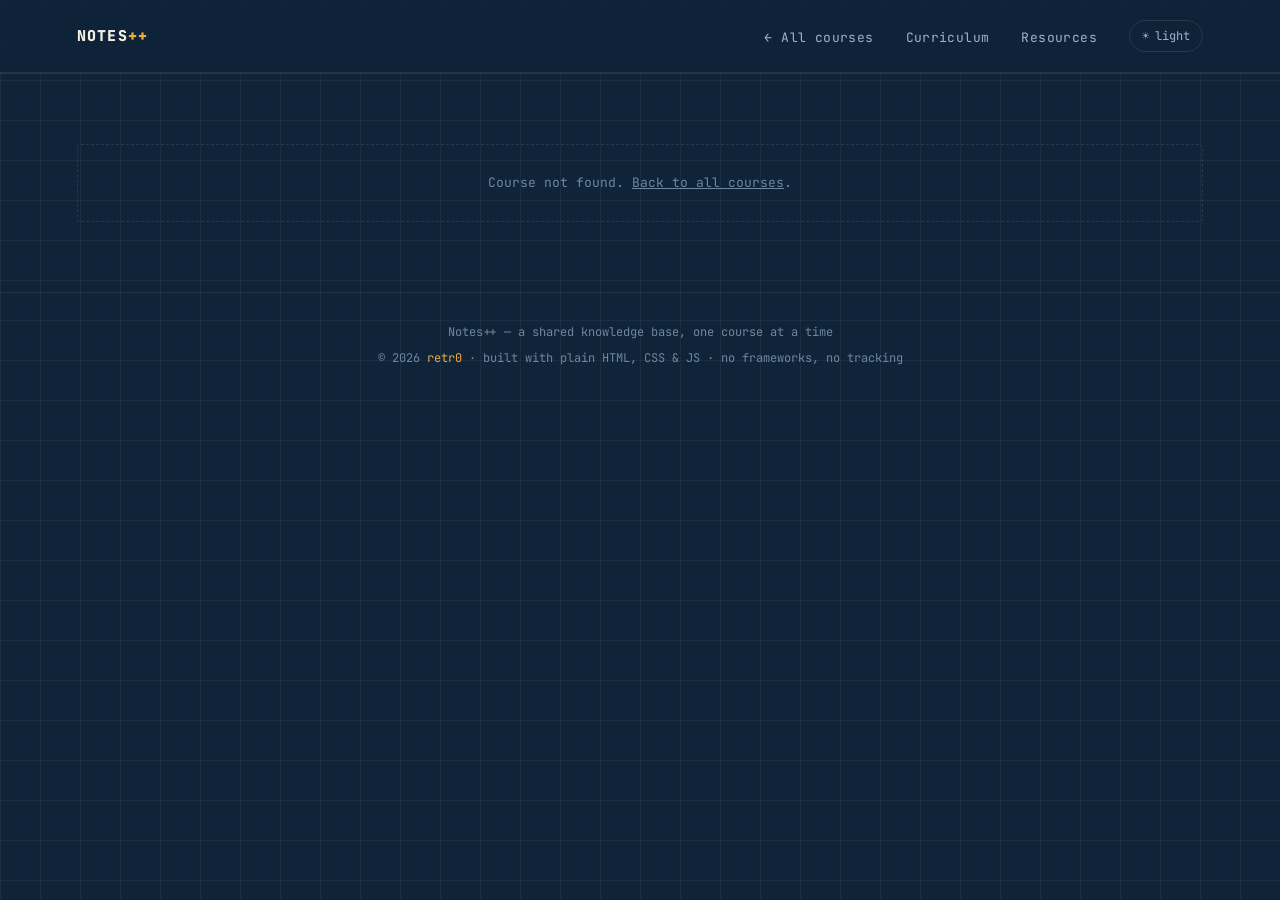
==== commit d057b3a0: "Add resources page with general resource links and navigation" ====
--- a/course.html
+++ b/course.html
@@ -29,6 +29,7 @@
   <ul class="nav-links">
     <li><a href="courses.html">← All courses</a></li>
     <li class="nav-secondary"><a href="curriculum.html">Curriculum</a></li>
+    <li class="nav-secondary"><a href="resources.html">Resources</a></li>
     <li>
       <button type="button" class="theme-toggle" aria-label="Switch to light mode">
         <span class="icon" aria-hidden="true">☀</span><span class="label">light</span>
@@ -52,7 +53,7 @@
   <div class="section-head">
     <div>
       <h2>Notes</h2>
-      <p>Lectures, labs and problem sets are kept apart. Click a title to read it in the browser, or download the PDF.</p>
+      <p>Open a folder to see what's inside. Click a title to read it in the browser, or download the PDF.</p>
     </div>
     <div class="search">
       <label for="search" class="sr-only">Search notes in this course</label>
--- a/css/style.css
+++ b/css/style.css
@@ -110,10 +110,10 @@
 /* --accent-ink: the course colour as *text*. Course colours (from courses.json)
    were picked for the dark background; on parchment they wash out, so in light
    mode we mix each one with navy. Borders and tints keep the raw colour. */
-.course-card, .note-item, .link-card, .course-hero, .level-head, .group-head, .tag-chip[data-level]{
+.course-card, .note-item, .link-card, .course-hero, .level-head, .group-head, .tag-chip[data-value]{
   --accent-ink: var(--course-accent);
 }
-:root[data-theme="light"] :is(.course-card, .note-item, .link-card, .course-hero, .level-head, .group-head, .tag-chip[data-level]){
+:root[data-theme="light"] :is(.course-card, .note-item, .link-card, .course-hero, .level-head, .group-head, .tag-chip[data-value]){
   --accent-ink: color-mix(in srgb, var(--course-accent) 55%, #172B40);
 }
 
@@ -262,10 +262,10 @@
 .tag-chip[aria-pressed="true"]{
   color: var(--on-accent); background: var(--accent2); border-color: var(--accent2);
 }
-/* Level chips carry their level colour (set inline as --course-accent). */
-.tag-chip[data-level]{color: var(--accent-ink, var(--muted)); border-color: var(--card-border);}
-.tag-chip[data-level]:hover{border-color: var(--course-accent);}
-.tag-chip[data-level][aria-pressed="true"]{
+/* Filter chips (level, subject) carry their colour inline as --course-accent. */
+.tag-chip[data-value]{color: var(--accent-ink, var(--muted)); border-color: var(--card-border);}
+.tag-chip[data-value]:hover{border-color: var(--course-accent);}
+.tag-chip[data-value][aria-pressed="true"]{
   background: var(--course-accent); border-color: var(--course-accent); color: var(--on-accent);
 }
 
@@ -354,6 +354,41 @@
   font-family: var(--mono); font-size:13px; color: var(--muted-dim);
   border:1px dashed var(--card-border); border-radius:4px; padding: 28px; text-align:center;
 }
+
+/* ---- 8b. Folders on the course page ------------------------------------------
+   <details> styled as a folder card. The triangle is drawn with CSS so it
+   matches the design instead of the browser default. */
+.folder{
+  background: var(--card-bg); border:1px solid var(--card-border); border-radius:6px;
+  margin-bottom:12px; box-shadow: var(--card-shadow); transition: border-color 0.15s;
+}
+.folder:hover, .folder[open]{border-color: color-mix(in srgb, var(--course-accent) 55%, var(--card-border));}
+.folder > summary{
+  list-style:none; cursor:pointer; user-select:none;
+  display:flex; align-items:center; gap:12px; padding:16px 20px;
+  font-family: var(--mono); font-size:14px; font-weight:700; color: var(--paper);
+}
+.folder > summary::-webkit-details-marker{display:none;}
+.folder > summary:focus-visible{outline:2px solid var(--accent); outline-offset:-4px; border-radius:6px;}
+.folder > summary .count{font-weight:400; color: var(--muted-dim); font-size:12px;}
+.folder > summary::after{                       /* chevron on the right */
+  content:''; margin-left:auto; width:8px; height:8px;
+  border-right:2px solid var(--muted-dim); border-bottom:2px solid var(--muted-dim);
+  transform: rotate(-45deg); transition: transform 0.15s;
+}
+.folder[open] > summary::after{transform: rotate(45deg);}
+.folder-icon{                                    /* little folder tab, in the course colour */
+  width:18px; height:14px; border-radius:2px; position:relative; flex-shrink:0;
+  background: color-mix(in srgb, var(--course-accent) 75%, var(--card-bg));
+}
+.folder-icon::before{
+  content:''; position:absolute; top:-4px; left:0; width:8px; height:5px; border-radius:2px 2px 0 0;
+  background: color-mix(in srgb, var(--course-accent) 75%, var(--card-bg));
+}
+.folder > .note-list{padding: 0 16px 16px;}
+.folder.sub{margin: 0 16px 12px; background: var(--card-bg-soft);}
+.folder.sub > summary{padding:12px 16px; font-size:13px;}
+.folder.sub > .note-list{padding: 0 12px 12px;}
 
 /* ---- 9. Course page header ------------------------------------------------- */
 .course-hero{
@@ -667,6 +702,61 @@
   .row-note, .row-verify{margin-left:30px;}
 }
 
+/* ---- 15. Home dashboard ----------------------------------------------------- */
+.hero-compact{padding: 70px 6vw 50px; align-items:start;}
+.hero-compact h1{font-size: clamp(28px, 3.4vw, 42px); margin-bottom:26px;}
+.hero-search{max-width:none; margin-bottom:12px;}
+.hero-compact .tag-filters{margin:0 0 6px;}
+.section-tight{padding-top:10px;}
+
+.plan-prompt{
+  display:flex; justify-content:space-between; align-items:center; gap:20px; flex-wrap:wrap;
+  background: var(--card-bg); border:1px dashed var(--accent); border-radius:6px; padding:24px 28px;
+  box-shadow: var(--card-shadow);
+}
+.plan-prompt h2{font-family: var(--mono); font-size:20px; margin-bottom:4px;}
+.plan-prompt p{color: var(--muted); font-size:14px;}
+.plan-prompt-actions{display:flex; gap:10px; flex-wrap:wrap;}
+
+.dash{display:grid; grid-template-columns: repeat(auto-fit, minmax(220px,1fr)); gap:16px;}
+.dash-card{
+  background: var(--card-bg); border:1px solid var(--card-border); border-radius:6px; padding:20px 22px;
+  box-shadow: var(--card-shadow); display:flex; flex-direction:column; gap:8px; align-items:flex-start;
+}
+.dash-card .big{font-family: var(--mono); font-size:34px; font-weight:800; color: var(--accent2); line-height:1;}
+.dash-card .of{font-family: var(--mono); font-size:14px; color: var(--muted-dim); margin-left:6px;}
+.dash-card .label{font-size:13px; color: var(--muted);}
+.dash-card .muted{color: var(--muted-dim); font-family: var(--mono); font-size:11px;}
+.dash-card .btn{margin-top:auto;}
+.dash-wide{grid-column: span 2;}
+.dash .chips{display:flex; flex-wrap:wrap; gap:6px;}
+.chip-link.has-notes{color: var(--accent2); border-color: color-mix(in srgb, var(--accent2) 50%, transparent); text-decoration:none;}
+.chip-link.has-notes:hover{background: color-mix(in srgb, var(--accent2) 15%, transparent);}
+
+.start-grid{display:grid; grid-template-columns: repeat(auto-fit, minmax(240px,1fr)); gap:18px;}
+.start-card{
+  --course-accent: var(--accent);
+  background: var(--card-bg); border:1px solid var(--card-border); border-top:3px solid var(--course-accent);
+  border-radius:4px; padding:22px; text-decoration:none; display:flex; flex-direction:column; gap:10px;
+  box-shadow: var(--card-shadow); transition: border-color 0.2s, transform 0.2s;
+}
+.start-card:hover{border-color: var(--course-accent); transform: translateY(-2px);}
+.start-card h3{font-family: var(--mono); font-size:16px;}
+.start-card p{font-size:13px; color: var(--muted);}
+
+@media (max-width: 860px){
+  .hero-compact{padding-top:40px;}
+  .dash-wide{grid-column: auto;}
+}
+
+.filter-rows{display:flex; gap:6px 18px; flex-wrap:wrap; align-items:center;}
+.filter-rows .tag-filters{margin:0;}
+.filter-rows .tag-filters + .tag-filters{padding-left:18px; border-left:1px solid var(--card-border);}
+.hero-compact .filter-rows{margin-bottom:8px;}
+
+.resource-group{margin-bottom:36px;}
+.resource-group .group-head{margin-bottom:14px;}
+
 /* ---- 12. Responsive -------------------------------------------------------- */
 @media (max-width: 860px){
   .hero{grid-template-columns:1fr; padding-top:50px; gap:40px;}
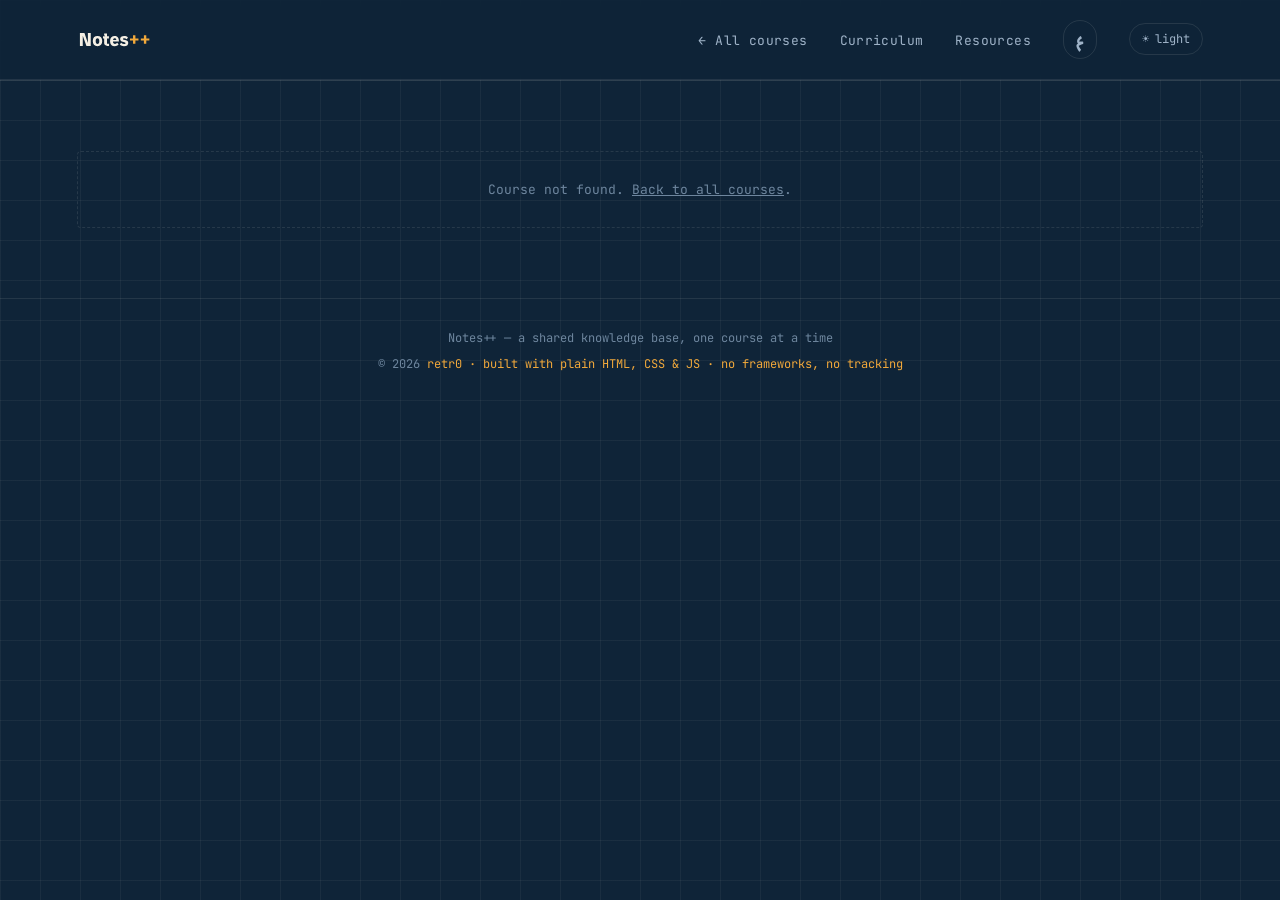
==== commit 6977d6f5: "Add wordmark SVG, internationalization support, and build script - Introduced a new SVG file for the" ====
--- a/course.html
+++ b/course.html
@@ -12,7 +12,13 @@
 <link rel="apple-touch-icon" href="apple-touch-icon.png">
 <link rel="stylesheet" href="css/style.css">
 <script>
-  try{ document.documentElement.dataset.theme = localStorage.getItem('theme') || 'dark'; }catch(e){}
+  // Applied before first paint so neither the theme nor the text direction flashes.
+  try{
+    var d = document.documentElement;
+    d.dataset.theme = localStorage.getItem('theme') || 'dark';
+    var l = localStorage.getItem('lang') || 'en';
+    d.lang = l; d.dir = (l === 'ar' ? 'rtl' : 'ltr');
+  }catch(e){}
 </script>
 </head>
 <!--
@@ -20,19 +26,27 @@
   main.js reads ?course=<id> from the URL, finds that course in courses.json,
   and fills in the empty elements below (identified by their id="").
 -->
-<body data-page="course">
+<body data-page="course" data-title-key="course.notes">
 
-<a href="#notes" class="skip-link">Skip to notes</a>
+<a href="#notes" class="skip-link" data-i18n="skip.notes">Skip to notes</a>
 
-<nav aria-label="Main">
-  <a href="index.html" class="logo">NOTES<span>++</span></a>
+<nav data-i18n-aria-label="nav.main">
+  <a href="index.html" class="logo" data-i18n-aria-label="nav.homeLabel">
+    <img class="logo-mark for-dark" src="img/wordmark.svg" alt="Notes++" width="112" height="39">
+    <img class="logo-mark for-light" src="img/wordmark-dark.svg" alt="" aria-hidden="true" width="112" height="39">
+  </a>
   <ul class="nav-links">
-    <li><a href="courses.html">← All courses</a></li>
-    <li class="nav-secondary"><a href="curriculum.html">Curriculum</a></li>
-    <li class="nav-secondary"><a href="resources.html">Resources</a></li>
+    <li><a href="courses.html" data-i18n="nav.allCourses">← All courses</a></li>
+    <li class="nav-secondary"><a href="curriculum.html" data-i18n="nav.curriculum">Curriculum</a></li>
+    <li class="nav-secondary"><a href="resources.html" data-i18n="nav.resources">Resources</a></li>
     <li>
-      <button type="button" class="theme-toggle" aria-label="Switch to light mode">
-        <span class="icon" aria-hidden="true">☀</span><span class="label">light</span>
+      <button type="button" class="lang-toggle" aria-label="Switch language">
+        <span class="label">ع</span>
+      </button>
+    </li>
+    <li>
+      <button type="button" class="theme-toggle" data-i18n-aria-label="theme.toLight">
+        <span class="icon" aria-hidden="true">☀</span><span class="label" data-i18n="theme.light">light</span>
       </button>
     </li>
   </ul>
@@ -44,25 +58,27 @@
   <span class="course-icon" id="course-icon" aria-hidden="true"></span>
   <div>
     <div class="code" id="course-code"></div>
-    <h1 id="course-name">Loading…</h1>
+    <h1 id="course-name" data-i18n="common.loading">Loading…</h1>
     <p id="course-desc"></p>
+    <!-- Arabic name/description, filled by main.js when the course has them. -->
+    <div id="course-name-ar"></div>
   </div>
 </header>
 
 <section class="section" id="notes">
   <div class="section-head">
     <div>
-      <h2>Notes</h2>
-      <p>Open a folder to see what's inside. Click a title to read it in the browser, or download the PDF.</p>
+      <h2 data-i18n="course.notes">Notes</h2>
+      <p data-i18n="course.notesSub">Open a folder to see what's inside. Click a title to read it in the browser, or download the PDF.</p>
     </div>
     <div class="search">
-      <label for="search" class="sr-only">Search notes in this course</label>
-      <input id="search" type="search" placeholder="search this course…" autocomplete="off">
+      <label for="search" class="sr-only" data-i18n="course.searchLabel">Search notes in this course</label>
+      <input id="search" type="search" data-i18n-placeholder="course.searchPlaceholder" placeholder="search this course…" autocomplete="off">
     </div>
   </div>
 
   <!-- One chip per tag, generated by main.js. role=group + aria-label names the control. -->
-  <div class="tag-filters" id="tag-filters" role="group" aria-label="Filter by tag"></div>
+  <div class="tag-filters" id="tag-filters" role="group" data-i18n-aria-label="common.filterTag"></div>
   <div id="search-count" class="result-count" aria-live="polite"></div>
 
   <!-- One section per note type (lectures, labs, ...) rendered by main.js -->
@@ -72,8 +88,8 @@
 <section class="section" id="links">
   <div class="section-head">
     <div>
-      <h2>Useful links</h2>
-      <p>Videos, sites and references that helped. YouTube links play right here — click the thumbnail.</p>
+      <h2 data-i18n="course.links">Useful links</h2>
+      <p data-i18n="course.linksSub">Videos, sites and references that helped. YouTube links play right here — click the thumbnail.</p>
     </div>
   </div>
   <!-- Rendered from the course's "links" array by main.js (initLinks). -->
@@ -83,10 +99,11 @@
 </main>
 
 <footer>
-  <div>Notes++ — a shared knowledge base, one course at a time</div>
-  <div class="footer-credit">© 2026 <span>retr0</span> · built with plain HTML, CSS &amp; JS · no frameworks, no tracking</div>
+  <div data-i18n="footer.tagline">Notes++ — a shared knowledge base, one course at a time</div>
+  <div class="footer-credit">© 2026 <span>retr0</span> <span data-i18n="footer.built">· built with plain HTML, CSS &amp; JS · no frameworks, no tracking</span></div>
 </footer>
 
+<script src="js/i18n.js"></script>
 <script src="js/main.js"></script>
 </body>
 </html>
--- a/css/style.css
+++ b/css/style.css
@@ -1,3 +1,24 @@
+/* -----------------------------------------------------------------------------
+   Watad (Almohtaraf) — the Arabic face, self-hosted.
+   The font's own OS/2 fsType is 0 ("installable, no embedding restriction"),
+   i.e. the vendor's machine-readable permission to embed it.
+
+   unicode-range limits it to Arabic script blocks, so Latin characters sitting
+   inside an Arabic string (course codes like "CS201", digits, punctuation) keep
+   using Inter and stay visually consistent with the rest of the page. The
+   browser only downloads the file at all if Arabic actually appears.
+   Only a Regular weight exists, so bold Arabic is synthesised — see
+   font-synthesis below.
+----------------------------------------------------------------------------- */
+@font-face{
+  font-family: 'Watad';
+  src: url('../fonts/watad-regular.woff2') format('woff2');
+  font-weight: 400;
+  font-style: normal;
+  font-display: swap;
+  unicode-range: U+0600-06FF, U+0750-077F, U+08A0-08FF, U+FB50-FDFF, U+FE70-FEFF, U+200F, U+061F;
+}
+
 /* =============================================================================
    Notes++ — stylesheet
    -----------------------------------------------------------------------------
@@ -26,6 +47,9 @@
   --card-shadow: none;            /* light mode adds a lift; dark relies on borders */
   --mono: 'JetBrains Mono', monospace;
   --sans: 'Inter', sans-serif;
+  /* Arabic face. Swap this one line to change every Arabic string on the site.
+     (Thmanyah is not here: its licence forbids web embedding. Watad allows it.) */
+  --sans-ar: 'Watad', 'Segoe UI', Tahoma, sans-serif;
 }
 
 /* Light theme: same variable names, different values.
@@ -117,6 +141,86 @@
   --accent-ink: color-mix(in srgb, var(--course-accent) 55%, #172B40);
 }
 
+/* ---- 2b. Arabic -------------------------------------------------------------
+   Any element marked lang="ar" gets the Arabic face and slightly looser line
+   height (Arabic has taller ascenders/descenders than Latin and looks cramped
+   at Inter's metrics). Elements rendered from data carry dir="auto", which
+   lets the BROWSER pick direction from the first strong character — so an
+   Arabic course title flips to RTL on its own and an English one doesn't,
+   with no JavaScript deciding anything.
+---------------------------------------------------------------------------- */
+:lang(ar), [dir="rtl"]{
+  font-family: var(--sans-ar);
+  line-height: 1.75;
+}
+/* Arabic has no italics and no small-caps; faux-italic looks broken. */
+:lang(ar) em, :lang(ar) i{font-style: normal; font-weight: 600;}
+:lang(ar) .mono, :lang(ar) code{font-family: var(--sans-ar);}
+
+/* Headings in Arabic: the mono face has no Arabic glyphs, so headings that
+   would use --mono fall back to the Arabic face at a heavier weight. */
+h1:lang(ar), h2:lang(ar), h3:lang(ar), .group-head:lang(ar){
+  font-family: var(--sans-ar); letter-spacing: 0;
+  /* Watad ships Regular only. Synthesised bold on Arabic smears the joins, so
+     headings lean on size and colour for emphasis instead of a faux-bold. */
+  font-weight: 500;
+  font-synthesis-weight: none;
+}
+
+/* A line of Arabic sitting inside an otherwise English block (course detail
+   panels, note subtitles). Right-aligned, quieter than the English above it. */
+.ar{
+  font-family: var(--sans-ar); line-height:1.8; font-size:17px;
+  color: var(--muted); text-align: right;
+  max-width: 60ch;          /* so it sits under the English column, not the full page width */
+  margin-top: 4px;
+}
+.course-hero .ar{font-size:20px;}
+/* Watad runs small at a given pixel size, as many Arabic faces do. Arabic text
+   inside a mixed block gets a small optical bump so it reads at the same weight
+   as the Latin beside it. 1em = whatever the parent was, so this scales. */
+:lang(ar){font-size: 1.08em;}
+.ar:lang(ar){font-size: inherit;}   /* .ar already sets its own size; don't double up */
+
+/* When a whole element is RTL, flip the things that assume left-to-right:
+   the accent border, list padding and the folder chevron. Logical properties
+   (border-inline-start, padding-inline) do this automatically — that is why
+   the rest of the stylesheet is gradually moving to them. */
+[dir="rtl"] .course-card, [dir="rtl"] .note-item, [dir="rtl"] .check-row, [dir="rtl"] .slot{
+  border-left-width:1px; border-right:3px solid var(--course-accent, var(--cat, var(--accent)));
+}
+[dir="rtl"] .disclaimer{border-left:0; border-right:3px solid var(--accent); border-radius:4px 0 0 4px;}
+[dir="rtl"] .eyebrow::before{order:2;}
+[dir="rtl"] .folder > summary::after{margin-left:0; margin-right:auto; transform: rotate(135deg);}
+[dir="rtl"] .folder[open] > summary::after{transform: rotate(45deg);}
+[dir="rtl"] .search::before{left:auto; right:14px;}
+[dir="rtl"] .search input{padding: 11px 36px 11px 14px;}
+
+/* ---- 2c. RTL layout ----------------------------------------------------------
+   Only the rules that genuinely need flipping. Anything built with flexbox or
+   grid reverses on its own once dir="rtl" is set on <html>; these are the
+   leftovers that hard-code a side.
+---------------------------------------------------------------------------- */
+[dir="rtl"] .skip-link{left:auto; right:16px;}
+[dir="rtl"] .eyebrow::before{margin-left:0;}
+[dir="rtl"] .level-head::after, [dir="rtl"] .group-head::after{margin:0;}
+[dir="rtl"] .detail-head{border-left:0; border-right:3px solid var(--cat); padding-left:0; padding-right:12px;}
+[dir="rtl"] .check-group .group-head, [dir="rtl"] .plan-term-head{text-align:right;}
+[dir="rtl"] .row-note, [dir="rtl"] .row-verify{margin-left:0; margin-right:100px;}
+[dir="rtl"] .check-row label{grid-template-columns: 18px 70px 1fr auto 34px;}
+[dir="rtl"] table.cmp th, [dir="rtl"] table.cmp td{text-align:right;}
+[dir="rtl"] .rules li::before{content:'– ';}
+[dir="rtl"] .plan-summary button{margin-left:0; margin-right:auto;}
+[dir="rtl"] .dash-card .of{margin-left:0; margin-right:6px;}
+/* The prerequisite graph is a left-to-right timeline (100-level -> 400-level).
+   Arrows encode time, so the graph itself stays LTR even in Arabic; only the
+   surrounding chrome flips. */
+[dir="rtl"] .graph, [dir="rtl"] .graph-scroll{direction: ltr;}
+/* Node text keeps its own direction (dir="auto" in the markup) so an English
+   name is not truncated from the wrong end by the RTL page. */
+[dir="rtl"] .cnode{text-align:left;}
+[dir="rtl"] .list-row{direction: rtl;}
+
 /* ---- 3. Nav ---------------------------------------------------------------- */
 nav{
   position: sticky; top:0; z-index:50;
@@ -131,6 +235,14 @@
   font-size: 15px; color: var(--paper); text-decoration:none;
 }
 .logo span{color: var(--accent);}
+/* Wordmark drawn in Thmanyah and converted to outlines (see tools/make_wordmark.py).
+   An <img> cannot inherit the page's text colour, so there are two files and the
+   theme decides which one is shown. */
+.logo{display:inline-flex; align-items:center; line-height:0;}
+.logo-mark{height:26px; width:auto; display:block;}
+.logo .for-light{display:none;}
+:root[data-theme="light"] .logo .for-dark{display:none;}
+:root[data-theme="light"] .logo .for-light{display:block;}
 .nav-links{display:flex; gap:32px; list-style:none; align-items:center;}
 .nav-links a{
   font-family: var(--mono); font-size: 13px; color: var(--muted);
@@ -146,6 +258,16 @@
   transition: color 0.2s, border-color 0.2s;
 }
 .theme-toggle:hover{color: var(--paper); border-color: var(--accent2);}
+
+/* Language toggle: shows the language you would switch TO. */
+.lang-toggle{
+  font-family: var(--mono); font-size:12px; font-weight:700; color: var(--muted);
+  border:1px solid var(--card-border); border-radius:20px;
+  min-width:34px; padding:6px 10px; line-height:1.2;
+  transition: color 0.2s, border-color 0.2s;
+}
+.lang-toggle:hover{color: var(--accent); border-color: var(--accent);}
+.lang-toggle[lang="ar"] .label{font-family: var(--sans-ar); font-size:14px;}
 
 /* ---- 4. Hero + terminal ---------------------------------------------------- */
 .hero{
@@ -297,6 +419,9 @@
 }
 .course-card h3{ font-size:17px; font-weight:600; line-height:1.3; }
 .course-card p{font-size:13px; color: var(--muted);}
+/* The course name in the other language, under the main one. */
+.alt-name{font-size:13px; color: var(--muted-dim); margin-top:-6px;}
+.alt-name:lang(ar){font-size:15px;}
 .course-card .meta{
   font-family: var(--mono); font-size:11px; color: var(--muted-dim);
   display:flex; gap:14px; margin-top:auto; padding-top:10px;
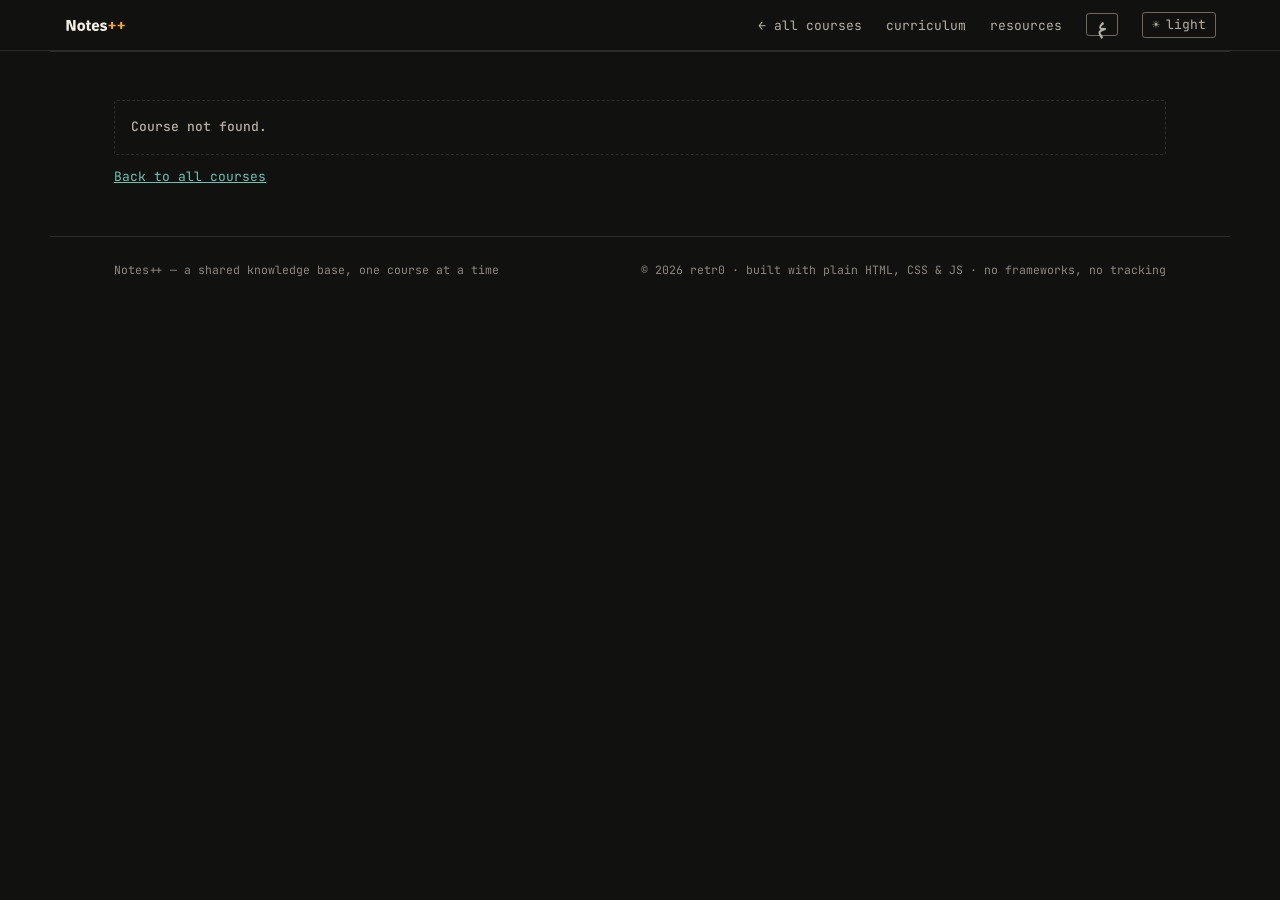
==== commit b5ee4cc6: "Refactor theme toggle button and improve accessibility in resources and viewer pages; update loading" ====
--- a/course.html
+++ b/course.html
@@ -45,8 +45,9 @@
       </button>
     </li>
     <li>
-      <button type="button" class="theme-toggle" data-i18n-aria-label="theme.toLight">
-        <span class="icon" aria-hidden="true">☀</span><span class="label" data-i18n="theme.light">light</span>
+      <!-- Label + aria-label are set by updateThemeButton() in main.js (they depend on the current theme). -->
+      <button type="button" class="theme-toggle" aria-label="Switch to light mode">
+        <span class="icon" aria-hidden="true">☀</span><span class="label">light</span>
       </button>
     </li>
   </ul>
@@ -54,15 +55,14 @@
 
 <main id="course-main">
 
-<header class="course-hero" id="course-hero">
-  <span class="course-icon" id="course-icon" aria-hidden="true"></span>
-  <div>
-    <div class="code" id="course-code"></div>
-    <h1 id="course-name" data-i18n="common.loading">Loading…</h1>
-    <p id="course-desc"></p>
-    <!-- Arabic name/description, filled by main.js when the course has them. -->
-    <div id="course-name-ar"></div>
-  </div>
+<header class="page-head">
+  <div class="path"><a href="index.html" data-i18n="path.home">~</a> / <a href="courses.html" data-i18n="path.courses">courses</a> / <b id="course-path" dir="ltr">…</b></div>
+  <h1 id="course-name" data-i18n="common.loading">Loading…</h1>
+  <!-- The name in the other language, filled by main.js when the course has one. -->
+  <div id="course-name-ar"></div>
+  <p class="lede" id="course-desc"></p>
+  <!-- Label/value facts from courses.json (code, type, level, counts). -->
+  <dl class="facts" id="course-facts"></dl>
 </header>
 
 <section class="section" id="notes">
@@ -78,11 +78,11 @@
   </div>
 
   <!-- One chip per tag, generated by main.js. role=group + aria-label names the control. -->
-  <div class="tag-filters" id="tag-filters" role="group" data-i18n-aria-label="common.filterTag"></div>
+  <div class="tag-toggles" id="tag-filters" role="group" data-i18n-aria-label="common.filterTag"></div>
   <div id="search-count" class="result-count" aria-live="polite"></div>
 
   <!-- One section per note type (lectures, labs, ...) rendered by main.js -->
-  <div id="note-groups"></div>
+  <div id="note-groups"><div class="state state-loading"><b data-i18n="common.loadingNotes">loading notes</b></div></div>
 </section>
 
 <section class="section" id="links">
@@ -103,6 +103,7 @@
   <div class="footer-credit">© 2026 <span>retr0</span> <span data-i18n="footer.built">· built with plain HTML, CSS &amp; JS · no frameworks, no tracking</span></div>
 </footer>
 
+<script src="js/strings-en.js"></script>
 <script src="js/i18n.js"></script>
 <script src="js/main.js"></script>
 </body>
--- a/css/style.css
+++ b/css/style.css
@@ -7,8 +7,9 @@
    inside an Arabic string (course codes like "CS201", digits, punctuation) keep
    using Inter and stay visually consistent with the rest of the page. The
    browser only downloads the file at all if Arabic actually appears.
-   Only a Regular weight exists, so bold Arabic is synthesised — see
-   font-synthesis below.
+   size-adjust scales Watad to sit optically level with Inter/JetBrains Mono —
+   done here, once, rather than with an em-based rule that would compound
+   through nested elements. Only a Regular weight exists (see §2b).
 ----------------------------------------------------------------------------- */
 @font-face{
   font-family: 'Watad';
@@ -16,6 +17,7 @@
   font-weight: 400;
   font-style: normal;
   font-display: swap;
+  size-adjust: 108%;
   unicode-range: U+0600-06FF, U+0750-077F, U+08A0-08FF, U+FB50-FDFF, U+FE70-FEFF, U+200F, U+061F;
 }
 
@@ -23,54 +25,89 @@
    Notes++ — stylesheet
    -----------------------------------------------------------------------------
    The design system lives in CSS custom properties ("variables") on :root.
-   Every colour in the site refers to one of these, which is what makes the
-   dark/light toggle a matter of swapping ~15 values instead of rewriting CSS.
+   Every colour, size and space refers to one of these; the light theme is the
+   same names with different values.
    ============================================================================= */
 
-/* ---- 1. Design tokens (dark theme = default) ------------------------------ */
+/* ---- 1. Design tokens ---------------------------------------------------------
+   Approved design system (v1). Every colour, size and space on the site comes
+   from here. Rules of the system:
+     · Surfaces are SOLID colours — no translucency, no shadows. Depth comes
+       from three surface tones and dashed borders.
+     · Three text levels, and every one passes WCAG AA (4.5:1) on every surface,
+       in both themes. Do not add a lighter grey for "subtle" text.
+     · Six type sizes. Mono for interface, Inter for reading, Watad for Arabic.
+     · 3px radius at most: no pills, no bubbly cards.
+   Contrast was measured for every text token × surface pair; see the README.
+---------------------------------------------------------------------------- */
 :root{
-  --bg: #0F2438;
-  --bg-deep: #0A1B2C;
-  --grid: rgba(244,239,228,0.05);
-  --grid-strong: rgba(244,239,228,0.09);
-  --paper: #F4EFE4;
-  --muted: #9FB3C8;
-  --muted-dim: #6E869E;
-  --accent: #F2A93B;
-  --accent-hover: #ffbe5c;
-  --accent2: #5FD3C4;
-  --card-bg: rgba(244,239,228,0.03);
-  --card-bg-soft: rgba(244,239,228,0.02);
-  --card-border: rgba(244,239,228,0.10);
-  --nav-bg: rgba(15,36,56,0.85);
-  --on-accent: #0A1B2C;           /* text colour placed on top of --accent */
-  --card-shadow: none;            /* light mode adds a lift; dark relies on borders */
-  --mono: 'JetBrains Mono', monospace;
-  --sans: 'Inter', sans-serif;
+  /* surfaces */
+  --bg:       #111110;   /* page — warm near-black, no blue */
+  --surface:  #191917;   /* panels, rows on hover */
+  --sunk:     #0A0A09;   /* inputs, terminal, viewer frame — recessed */
+  /* text */
+  --text:     #ECE7DC;   /* 14.3:1 — titles, primary */
+  --text-2:   #B5AFA4;   /*  8.1:1 — descriptions */
+  --text-3:   #8E887E;   /*  5.0:1 — labels, meta. The floor: nothing dimmer */
+  /* accents */
+  --accent:   #E4A259;   /* amber — actions, current location, focus */
+  --accent-2: #6CC2B3;   /* teal — links, tags, "available" */
+  --on-accent:#0A0A09;   /* text placed on a filled --accent */
+  --danger:   #E8846E;
+  /* year levels + subjects. Colours come from HERE, never from the data
+     files, so they follow the theme and stay AA. */
+  --lvl1: #E4A259;  --lvl2: #6CC2B3;  --lvl3: #C0A6DE;  --lvl4: #E8846E;
+  --science: #A7C48A;   /* sage — was blue */
+  /* lines */
+  --line:        #2E2C29;                 /* dashed structure, dividers (decorative) */
+  --line-strong: #6E685F;                 /* control boundaries: inputs, buttons (3.2:1) */
+  --nav-bg:      rgba(17,17,16,.94);
+
+  /* type */
+  /* Watad is in every stack: its @font-face covers only Arabic code points, so
+     Arabic glyphs fall through to it wherever they appear (see §2b). */
+  --mono:    'JetBrains Mono', 'Watad', ui-monospace, monospace;
+  --sans:    'Inter', 'Watad', system-ui, sans-serif;
   /* Arabic face. Swap this one line to change every Arabic string on the site.
      (Thmanyah is not here: its licence forbids web embedding. Watad allows it.) */
-  --sans-ar: 'Watad', 'Segoe UI', Tahoma, sans-serif;
-}
-
-/* Light theme: same variable names, different values.
-   main.js sets data-theme="light" on <html> and everything follows. */
+  --sans-ar: 'Watad', 'Inter', system-ui, sans-serif;
+  --fs-label: 11px;   /* mono uppercase — section labels */
+  --fs-ui:    13px;   /* mono — nav, filters, meta, buttons */
+  --fs-small: 14px;   /* sans — secondary text */
+  --fs-body:  15px;   /* sans — descriptions, reading */
+  --fs-h2:    19px;   /* mono — section titles */
+  --fs-h1:    26px;   /* mono — page title (capped) */
+
+  /* space — 4px base */
+  --s1: 4px;  --s2: 8px;  --s3: 12px; --s4: 16px;
+  --s5: 24px; --s6: 32px; --s7: 48px; --s8: 64px;
+  --page-x: max(20px, 5vw);   /* horizontal page gutter */
+  --measure: 1180px;          /* max content width */
+
+  --radius: 3px;
+}
+
 :root[data-theme="light"]{
-  --bg: #E3DCCB;                  /* warm parchment page */
-  --bg-deep: #D3CBB7;             /* terminal / viewer frame: darker than the page */
-  --grid: rgba(15,36,56,0.07);
-  --grid-strong: rgba(15,36,56,0.16);
-  --paper: #172B40;
-  --muted: #45596E;
-  --muted-dim: #6F7F93;
-  --accent: #B8700F;              /* darker amber so it stays readable on parchment */
-  --accent-hover: #9A5C08;
-  --accent2: #1B7F73;
-  --card-bg: #F7F3EA;             /* SOLID and lighter than the page — cards sit on top */
-  --card-bg-soft: #EFEADF;
-  --card-border: rgba(15,36,56,0.24);
-  --nav-bg: rgba(227,220,203,0.96);
-  --on-accent: #F4EFE4;
-  --card-shadow: 0 1px 2px rgba(15,36,56,0.10), 0 6px 18px rgba(15,36,56,0.08);
+  --bg:       #EDE8DE;
+  --surface:  #F6F3EC;
+  --sunk:     #E3DDD1;
+  --text:     #1D1B18;   /* 12.7:1 — warm near-black, no navy */
+  --text-2:   #47433C;   /*  7.3:1 */
+  --text-3:   #575249;   /*  5.7:1 */
+  --accent:   #83500F;   /*  5.0:1 — darker amber for parchment */
+  --accent-2: #146B60;   /*  4.6:1 */
+  --on-accent:#F6F3EC;
+  --danger:   #983723;
+  --lvl1: #83500F;  --lvl2: #146B60;  --lvl3: #6A4BA8;  --lvl4: #983723;
+  --science: #4C6A2B;   /* olive — was blue */
+  --line:        #CFC7B8;
+  --line-strong: #7D7566;                 /* 3.4:1 */
+  --nav-bg:      rgba(237,232,222,.95);
+}
+
+/* Derived tokens */
+:root{
+  --accent-hover: color-mix(in srgb, var(--accent) 85%, var(--text));
 }
 
 /* ---- 2. Base --------------------------------------------------------------- */
@@ -78,626 +115,444 @@
 [hidden]{display:none !important;}   /* so display:flex etc. never overrides the hidden attribute */
 html{scroll-behavior:smooth;}
 body{
-  background:
-    linear-gradient(var(--grid) 1px, transparent 1px) 0 0/40px 40px,
-    linear-gradient(90deg, var(--grid) 1px, transparent 1px) 0 0/40px 40px,
-    var(--bg);
-  color: var(--paper);
+  background: var(--bg);
+  color: var(--text);
   font-family: var(--sans);
-  line-height: 1.5;
+  font-size: var(--fs-body);
+  line-height: 1.6;
   min-height: 100vh;
-}
+  --course-accent: var(--accent);   /* default; rows/pages override per course */
+}
+h1{font-family: var(--mono); font-size: var(--fs-h1); font-weight:700; line-height:1.2; letter-spacing:-.01em;}
+h2{font-family: var(--mono); font-size: var(--fs-h2); font-weight:700; line-height:1.3;}
+h3{font-size: inherit; font-weight:600;}
 a{color:inherit;}
 button{font: inherit; color: inherit; background: none; border: 0; cursor: pointer;}
-:focus-visible{outline: 2px solid var(--accent); outline-offset: 3px;}
-
-/* Scrollbars — themed to match. Two mechanisms because browsers disagree:
-   `scrollbar-color` is the standard (Firefox, Chrome 121+); the ::-webkit-*
-   pseudo-elements cover older Chrome/Edge/Safari. Both use the same tokens. */
-:root{
-  --scroll-thumb: rgba(244,239,228,0.18);
-  --scroll-thumb-hover: rgba(244,239,228,0.32);
-  --scroll-track: transparent;
-}
-:root[data-theme="light"]{
-  --scroll-thumb: rgba(15,36,56,0.28);
-  --scroll-thumb-hover: rgba(15,36,56,0.45);
-}
-*{scrollbar-width: thin; scrollbar-color: var(--scroll-thumb) var(--scroll-track);}
+:focus-visible{outline: 2px solid var(--accent); outline-offset: 2px; border-radius: 2px;}
+::selection{background: var(--accent); color: var(--on-accent);}
+
+/* Scrollbars — themed. `scrollbar-color` is the standard (Firefox, Chrome 121+);
+   the ::-webkit-* pseudo-elements cover older Chrome/Edge/Safari. */
+:root{ --scroll-thumb: rgba(236,231,220,.18); --scroll-thumb-hover: rgba(236,231,220,.32); }
+:root[data-theme="light"]{ --scroll-thumb: rgba(29,27,24,.28); --scroll-thumb-hover: rgba(29,27,24,.45); }
+*{scrollbar-width: thin; scrollbar-color: var(--scroll-thumb) transparent;}
 ::-webkit-scrollbar{width:10px; height:10px;}
-::-webkit-scrollbar-track{background: var(--scroll-track);}
-::-webkit-scrollbar-thumb{
-  background: var(--scroll-thumb); border-radius:10px;
-  border:2px solid transparent; background-clip: padding-box;   /* inset look */
-}
+::-webkit-scrollbar-thumb{background: var(--scroll-thumb); border-radius:10px; border:2px solid transparent; background-clip: padding-box;}
 ::-webkit-scrollbar-thumb:hover{background: var(--scroll-thumb-hover); background-clip: padding-box;}
 ::-webkit-scrollbar-corner{background: transparent;}
-/* The page itself gets a slightly stronger track so the thumb is findable on the grid. */
-html::-webkit-scrollbar-track, body::-webkit-scrollbar-track{background: var(--bg-deep);}
-html{scrollbar-color: var(--scroll-thumb) var(--bg-deep);}
-
-/* Visually hidden but still read by screen readers (for labels / live regions). */
-.sr-only{
-  position:absolute; width:1px; height:1px; padding:0; margin:-1px;
-  overflow:hidden; clip:rect(0,0,0,0); white-space:nowrap; border:0;
-}
-
-/* "Skip to content" link — invisible until focused with the keyboard. */
+html::-webkit-scrollbar-track{background: var(--sunk);}
+html{scrollbar-color: var(--scroll-thumb) var(--sunk);}
+
+/* Visually hidden but still read by screen readers (labels, live regions). */
+.sr-only{position:absolute; width:1px; height:1px; padding:0; margin:-1px; overflow:hidden; clip:rect(0,0,0,0); white-space:nowrap; border:0;}
+
+/* "Skip to content" — invisible until focused with the keyboard. */
 .skip-link{
-  position:absolute; left:16px; top:-60px; z-index:100;
-  background: var(--accent); color: var(--on-accent);
-  font-family: var(--mono); font-size:13px; padding:10px 14px; border-radius:2px;
-  text-decoration:none; transition: top 0.15s;
+  position:absolute; inset-inline-start:16px; top:-60px; z-index:100;
+  background: var(--accent); color: var(--on-accent); border-radius: var(--radius);
+  font-family: var(--mono); font-size: var(--fs-ui); padding:10px 14px; text-decoration:none; transition: top .15s;
 }
 .skip-link:focus{top:16px;}
 
-/* --accent-ink: the course colour as *text*. Course colours (from courses.json)
-   were picked for the dark background; on parchment they wash out, so in light
-   mode we mix each one with navy. Borders and tints keep the raw colour. */
-.course-card, .note-item, .link-card, .course-hero, .level-head, .group-head, .tag-chip[data-value]{
-  --accent-ink: var(--course-accent);
-}
-:root[data-theme="light"] :is(.course-card, .note-item, .link-card, .course-hero, .level-head, .group-head, .tag-chip[data-value]){
-  --accent-ink: color-mix(in srgb, var(--course-accent) 55%, #172B40);
-}
-
 /* ---- 2b. Arabic -------------------------------------------------------------
-   Any element marked lang="ar" gets the Arabic face and slightly looser line
-   height (Arabic has taller ascenders/descenders than Latin and looks cramped
-   at Inter's metrics). Elements rendered from data carry dir="auto", which
-   lets the BROWSER pick direction from the first strong character — so an
-   Arabic course title flips to RTL on its own and an English one doesn't,
-   with no JavaScript deciding anything.
----------------------------------------------------------------------------- */
-:lang(ar), [dir="rtl"]{
-  font-family: var(--sans-ar);
-  line-height: 1.75;
-}
-/* Arabic has no italics and no small-caps; faux-italic looks broken. */
-:lang(ar) em, :lang(ar) i{font-style: normal; font-weight: 600;}
-:lang(ar) .mono, :lang(ar) code{font-family: var(--sans-ar);}
-
-/* Headings in Arabic: the mono face has no Arabic glyphs, so headings that
-   would use --mono fall back to the Arabic face at a heavier weight. */
-h1:lang(ar), h2:lang(ar), h3:lang(ar), .group-head:lang(ar){
-  font-family: var(--sans-ar); letter-spacing: 0;
-  /* Watad ships Regular only. Synthesised bold on Arabic smears the joins, so
-     headings lean on size and colour for emphasis instead of a faux-bold. */
-  font-weight: 500;
-  font-synthesis-weight: none;
-}
-
-/* A line of Arabic sitting inside an otherwise English block (course detail
-   panels, note subtitles). Right-aligned, quieter than the English above it. */
-.ar{
-  font-family: var(--sans-ar); line-height:1.8; font-size:17px;
-  color: var(--muted); text-align: right;
-  max-width: 60ch;          /* so it sits under the English column, not the full page width */
-  margin-top: 4px;
-}
-.course-hero .ar{font-size:20px;}
-/* Watad runs small at a given pixel size, as many Arabic faces do. Arabic text
-   inside a mixed block gets a small optical bump so it reads at the same weight
-   as the Latin beside it. 1em = whatever the parent was, so this scales. */
-:lang(ar){font-size: 1.08em;}
-.ar:lang(ar){font-size: inherit;}   /* .ar already sets its own size; don't double up */
-
-/* When a whole element is RTL, flip the things that assume left-to-right:
-   the accent border, list padding and the folder chevron. Logical properties
-   (border-inline-start, padding-inline) do this automatically — that is why
-   the rest of the stylesheet is gradually moving to them. */
-[dir="rtl"] .course-card, [dir="rtl"] .note-item, [dir="rtl"] .check-row, [dir="rtl"] .slot{
-  border-left-width:1px; border-right:3px solid var(--course-accent, var(--cat, var(--accent)));
-}
-[dir="rtl"] .disclaimer{border-left:0; border-right:3px solid var(--accent); border-radius:4px 0 0 4px;}
-[dir="rtl"] .eyebrow::before{order:2;}
-[dir="rtl"] .folder > summary::after{margin-left:0; margin-right:auto; transform: rotate(135deg);}
-[dir="rtl"] .folder[open] > summary::after{transform: rotate(45deg);}
-[dir="rtl"] .search::before{left:auto; right:14px;}
-[dir="rtl"] .search input{padding: 11px 36px 11px 14px;}
-
-/* ---- 2c. RTL layout ----------------------------------------------------------
-   Only the rules that genuinely need flipping. Anything built with flexbox or
-   grid reverses on its own once dir="rtl" is set on <html>; these are the
-   leftovers that hard-code a side.
----------------------------------------------------------------------------- */
-[dir="rtl"] .skip-link{left:auto; right:16px;}
-[dir="rtl"] .eyebrow::before{margin-left:0;}
-[dir="rtl"] .level-head::after, [dir="rtl"] .group-head::after{margin:0;}
-[dir="rtl"] .detail-head{border-left:0; border-right:3px solid var(--cat); padding-left:0; padding-right:12px;}
-[dir="rtl"] .check-group .group-head, [dir="rtl"] .plan-term-head{text-align:right;}
-[dir="rtl"] .row-note, [dir="rtl"] .row-verify{margin-left:0; margin-right:100px;}
-[dir="rtl"] .check-row label{grid-template-columns: 18px 70px 1fr auto 34px;}
+   Watad sits in BOTH font stacks (--mono, --sans) as a fallback, and its
+   @font-face only covers Arabic code points. Browsers pick fonts per glyph, so
+   any Arabic character anywhere renders in Watad while Latin stays in JetBrains
+   Mono / Inter — no per-element language rules needed. size-adjust on the
+   @font-face does the optical sizing once (an em-based rule would compound
+   through nested elements).
+   Data-driven text carries dir="auto": the browser picks direction from the
+   first strong character, so an Arabic title in an English list reads RTL.
+---------------------------------------------------------------------------- */
+html:lang(ar) body{line-height:1.75;}
+/* Letter-spacing breaks the joins between Arabic letters. */
+html:lang(ar) *{letter-spacing:0 !important;}
+/* Arabic has no italics; faux-italic looks broken. */
+:lang(ar) em, :lang(ar) i{font-style: normal;}
+/* Watad ships Regular only. Synthesised bold smears the joins, so Arabic
+   headings lean on size and colour instead. */
+h1:lang(ar), h2:lang(ar), h3:lang(ar), .group-head:lang(ar){font-synthesis-weight: none; font-weight:400;}
+
+/* An Arabic companion line under English (course nameAr, note titleAr…).
+   It keeps its own RTL word order (dir="rtl" in the markup) but is aligned to
+   the page's starting edge so it sits directly under the line above. */
+.ar{font-family: var(--sans-ar); font-size:16px; line-height:1.7; color: var(--text-3); unicode-bidi: isolate; max-width:60ch;}
+html[dir="ltr"] .ar{text-align:left;}
+html[dir="rtl"] .ar{text-align:right;}
+
+/* ---- 2c. RTL ------------------------------------------------------------------
+   The stylesheet uses logical properties (padding-inline, inset-inline-start,
+   border-inline-start), which flip on their own under dir="rtl". These are the
+   few things that still need an explicit rule.
+---------------------------------------------------------------------------- */
+[dir="rtl"] .slash{display:none;}                       /* "lectures/" -> "المحاضرات" */
+[dir="rtl"] .folder > summary::before{content:'◂';}
+[dir="rtl"] .folder[open] > summary::before{content:'▾';}
 [dir="rtl"] table.cmp th, [dir="rtl"] table.cmp td{text-align:right;}
-[dir="rtl"] .rules li::before{content:'– ';}
-[dir="rtl"] .plan-summary button{margin-left:0; margin-right:auto;}
-[dir="rtl"] .dash-card .of{margin-left:0; margin-right:6px;}
 /* The prerequisite graph is a left-to-right timeline (100-level -> 400-level).
-   Arrows encode time, so the graph itself stays LTR even in Arabic; only the
-   surrounding chrome flips. */
+   Arrows encode time, so the graph stays LTR even in Arabic. */
 [dir="rtl"] .graph, [dir="rtl"] .graph-scroll{direction: ltr;}
-/* Node text keeps its own direction (dir="auto" in the markup) so an English
-   name is not truncated from the wrong end by the RTL page. */
 [dir="rtl"] .cnode{text-align:left;}
 [dir="rtl"] .list-row{direction: rtl;}
 
-/* ---- 3. Nav ---------------------------------------------------------------- */
-nav{
+/* ---- 3. Nav -------------------------------------------------------------------
+   One hairline, lowercase mono links, the current page marked with an amber
+   underline. Solid background — no blur.
+---------------------------------------------------------------------------- */
+/* `body > nav` — the site bar only. Other <nav> elements (the terminal's
+   command list) must not inherit sticky positioning and padding. */
+body > nav{
   position: sticky; top:0; z-index:50;
-  display:flex; align-items:center; justify-content:space-between; gap:16px;
-  padding: 20px 6vw;
+  display:flex; align-items:center; gap: var(--s5);
+  padding: var(--s3) var(--page-x);
   background: var(--nav-bg);
-  backdrop-filter: blur(8px);
-  border-bottom: 1px solid var(--grid-strong);
-}
-.logo{
-  font-family: var(--mono); font-weight:800; letter-spacing:0.08em;
-  font-size: 15px; color: var(--paper); text-decoration:none;
-}
-.logo span{color: var(--accent);}
-/* Wordmark drawn in Thmanyah and converted to outlines (see tools/make_wordmark.py).
-   An <img> cannot inherit the page's text colour, so there are two files and the
-   theme decides which one is shown. */
-.logo{display:inline-flex; align-items:center; line-height:0;}
-.logo-mark{height:26px; width:auto; display:block;}
+  border-bottom: 1px solid var(--line);
+}
+.logo{display:inline-flex; align-items:center; line-height:0; margin-inline-end:auto; text-decoration:none;}
+.logo-mark{height:22px; width:auto; display:block;}
 .logo .for-light{display:none;}
 :root[data-theme="light"] .logo .for-dark{display:none;}
 :root[data-theme="light"] .logo .for-light{display:block;}
-.nav-links{display:flex; gap:32px; list-style:none; align-items:center;}
+.nav-links{display:flex; gap: var(--s5); list-style:none; align-items:center;}
 .nav-links a{
-  font-family: var(--mono); font-size: 13px; color: var(--muted);
-  text-decoration:none; letter-spacing:0.03em;
-  transition: color 0.2s;
-}
-.nav-links a:hover{color: var(--paper);}
-
-.theme-toggle{
-  font-family: var(--mono); font-size:12px; color: var(--muted);
-  border:1px solid var(--card-border); border-radius:20px;
-  padding:6px 12px; display:inline-flex; align-items:center; gap:6px;
-  transition: color 0.2s, border-color 0.2s;
-}
-.theme-toggle:hover{color: var(--paper); border-color: var(--accent2);}
-
-/* Language toggle: shows the language you would switch TO. */
-.lang-toggle{
-  font-family: var(--mono); font-size:12px; font-weight:700; color: var(--muted);
-  border:1px solid var(--card-border); border-radius:20px;
-  min-width:34px; padding:6px 10px; line-height:1.2;
-  transition: color 0.2s, border-color 0.2s;
-}
-.lang-toggle:hover{color: var(--accent); border-color: var(--accent);}
-.lang-toggle[lang="ar"] .label{font-family: var(--sans-ar); font-size:14px;}
-
-/* ---- 4. Hero + terminal ---------------------------------------------------- */
-.hero{
-  padding: 90px 6vw 70px;
-  display:grid; grid-template-columns: 1.1fr 0.9fr; gap:60px; align-items:center;
-  max-width: 1280px; margin:0 auto;
-}
-.eyebrow{
-  font-family: var(--mono); font-size:12px; color: var(--accent);
-  letter-spacing: 0.12em; text-transform:uppercase; margin-bottom:18px;
-  display:flex; align-items:center; gap:10px;
-}
-.eyebrow::before{content:''; width:24px; height:1px; background: var(--accent);}
-h1{
-  font-family: var(--mono); font-weight:800; font-size: clamp(34px, 4.4vw, 56px);
-  line-height:1.08; letter-spacing:-0.01em; margin-bottom:22px;
-}
-h1 em{font-style:normal; color: var(--accent2);}
-.hero p{
-  font-size:16px; color: var(--muted); max-width: 46ch; margin-bottom: 32px;
-}
-.hero-actions{display:flex; gap:14px; flex-wrap:wrap;}
+  font-family: var(--mono); font-size: var(--fs-ui); color: var(--text-2);
+  text-decoration:none; text-transform: lowercase; padding: 4px 0; white-space:nowrap;
+}
+.nav-links a:hover{color: var(--text);}
+.nav-links a[aria-current="page"]{color: var(--text); box-shadow: inset 0 -2px 0 var(--accent);}
+.theme-toggle, .lang-toggle{
+  font-family: var(--mono); font-size: var(--fs-ui); color: var(--text-2); line-height:1.4;
+  border:1px solid var(--line-strong); border-radius: var(--radius);
+  padding: 3px 9px; display:inline-flex; align-items:center; gap:6px; min-width:32px; justify-content:center;
+}
+.theme-toggle:hover, .lang-toggle:hover{color: var(--text); border-color: var(--accent);}
+.lang-toggle[lang="ar"] .label{font-family: var(--sans-ar); font-size:15px; line-height:1;}
+
+/* ---- 4. Layout: sections, page header, path, facts ------------------------- */
+.section{max-width: var(--measure); margin:0 auto; padding: var(--s7) var(--page-x); border-top:1px solid var(--line);}
+.section-first{border-top:0; padding-top: var(--s6);}
+.section-tight{border-top:0; padding-top: var(--s2);}
+.section-head{display:flex; align-items:flex-end; justify-content:space-between; gap: var(--s4); flex-wrap:wrap; margin-bottom: var(--s5);}
+.section-head p{color: var(--text-2); font-size: var(--fs-small); max-width:62ch; margin-top: var(--s1);}
+
+/* Section label inside a page: small caps with a dashed rule to the edge. */
+.group-head{
+  font-family: var(--mono); font-size: var(--fs-label); font-weight:500; letter-spacing:.1em; text-transform:uppercase;
+  color: var(--text-3); display:flex; align-items:center; gap: var(--s3); margin: var(--s6) 0 var(--s3);
+}
+.group-head::after{content:''; flex:1; border-top:1px dashed var(--line);}
+.group-head:first-child{margin-top:0;}
+
+/* Page header: location as a path, a capped title, label/value facts. */
+.page-head{max-width: var(--measure); margin:0 auto; padding: var(--s6) var(--page-x) var(--s5);}
+.path{font-family: var(--mono); font-size: var(--fs-ui); color: var(--text-3); margin-bottom: var(--s3); display:flex; flex-wrap:wrap; gap:0 6px;}
+.path a{color: var(--text-2); text-decoration:none;}
+.path a:hover{color: var(--accent); text-decoration:underline; text-underline-offset:3px;}
+.path b{color: var(--accent); font-weight:500;}
+.lede{color: var(--text-2); max-width:62ch; margin-top: var(--s3);}
+.facts{display:grid; grid-template-columns: max-content minmax(0,1fr); gap: 4px var(--s5); font-family: var(--mono); font-size: var(--fs-ui); margin-top: var(--s4); max-width:560px;}
+.facts dt{color: var(--text-3);}
+.facts dd{color: var(--text);}
+
+/* ---- 5. Controls ------------------------------------------------------------ */
 .btn{
-  font-family: var(--mono); font-size:13px; font-weight:500;
-  padding: 12px 22px; border-radius:2px; text-decoration:none;
-  letter-spacing:0.02em; transition: all 0.2s; display:inline-block;
-  border: 1px solid transparent;
+  font-family: var(--mono); font-size: var(--fs-ui); line-height:1.4;
+  padding: 7px 14px; border-radius: var(--radius); border:1px solid transparent;
+  text-decoration:none; display:inline-flex; align-items:center; gap: var(--s2); cursor:pointer;
+  transition: background-color .15s, border-color .15s, color .15s;
 }
 .btn-primary{background: var(--accent); color: var(--on-accent); font-weight:700;}
 .btn-primary:hover{background: var(--accent-hover);}
-.btn-ghost{border-color: var(--card-border); color: var(--paper);}
-.btn-ghost:hover{border-color: var(--accent2); color: var(--accent2);}
-.btn-sm{padding: 8px 14px; font-size:12px;}
-
-/* TERMINAL SIGNATURE ELEMENT */
-.terminal-box{
-  box-shadow: var(--card-shadow);
-  background: var(--bg-deep);
-  border: 1px solid var(--card-border);
-  border-radius: 6px;
-  overflow:hidden;
-}
-.terminal-titlebar{
-  display:flex; align-items:center; gap:8px;
-  padding: 10px 14px; background: var(--card-bg);
-  border-bottom: 1px solid var(--card-border);
-}
-.dot{width:10px; height:10px; border-radius:50%;}
-.dot.r{background:#F2765B;} .dot.y{background:#F2C14E;} .dot.g{background:#5FD37C;}
-.terminal-titlebar span{
-  font-family: var(--mono); font-size:11px; color: var(--muted-dim); margin-left:6px;
-}
-.terminal-body{
-  padding: 22px 20px 26px; font-family: var(--mono); font-size:13.5px;
-  min-height: 220px;
-}
-.terminal-body .line{color: var(--muted); margin-bottom:6px;}
-.terminal-body .prompt{color: var(--accent2);}
-.terminal-body .out{color: var(--paper); margin-bottom:4px; padding-left:0;}
-.terminal-body .cursor{
-  display:inline-block; width:8px; height:15px; background: var(--accent);
-  animation: blink 1s step-end infinite; vertical-align:text-bottom;
-}
+.btn-ghost{border-color: var(--line-strong); color: var(--text);}
+.btn-ghost:hover{border-color: var(--accent); color: var(--accent);}
+.btn-sm{padding: 5px 12px;}
+.text-link{font-family: var(--mono); font-size: var(--fs-ui); color: var(--accent-2); text-decoration:none; white-space:nowrap;}
+.text-link:hover{text-decoration:underline; text-underline-offset:3px;}
+
+/* Search: a prompt. */
+.search{position:relative; display:flex; align-items:center; flex:1 1 260px; max-width:420px;}
+.search input{
+  width:100%; font-family: var(--mono); font-size: var(--fs-ui); color: var(--text);
+  background: var(--sunk); border:1px solid var(--line-strong); border-radius: var(--radius);
+  padding: 9px 12px; padding-inline-start: 30px;
+}
+.search input::placeholder{color: var(--text-3);}
+.search input:focus{outline:2px solid var(--accent); outline-offset:1px; border-color: var(--accent);}
+.search::before{content:'>'; position:absolute; inset-inline-start:12px; font-family: var(--mono); font-size: var(--fs-ui); color: var(--accent); pointer-events:none;}
+.result-count{font-family: var(--mono); font-size:11.5px; color: var(--text-3); margin-top: var(--s2); min-height:1.2em;}
+
+/* Segmented control: one bordered group of square toggles.
+   Used for subject/level/resource filters and the curriculum switches. */
+.seg{display:inline-flex; flex-wrap:wrap; gap:0; border:1px solid var(--line-strong); border-radius: var(--radius); overflow:hidden; vertical-align:middle;}
+.seg > .tag-chip{
+  font-family: var(--mono); font-size: var(--fs-ui); line-height:1.4; color: var(--text-2);
+  padding: 5px 11px; border-inline-start:1px solid var(--line-strong); text-transform: lowercase;
+}
+.seg > .tag-chip:first-child{border-inline-start:0;}
+.seg > .tag-chip:hover{color: var(--text); background: var(--surface);}
+.seg > .tag-chip[aria-pressed="true"]{background: var(--text); color: var(--bg);}
+.seg > .tag-chip:focus-visible{outline-offset:-3px;}
+.filter-rows{display:flex; flex-wrap:wrap; gap: var(--s3); align-items:center; margin-top: var(--s3);}
+
+/* Course-page tag filter: plain #words, underlined when active. */
+.tag-toggles{display:flex; flex-wrap:wrap; gap: 2px var(--s4); margin: var(--s2) 0 var(--s3);}
+.tag-toggle{font-family: var(--mono); font-size:12px; color: var(--text-2); padding:2px 0; border-bottom:1px solid transparent;}
+.tag-toggle:hover{color: var(--accent-2);}
+.tag-toggle[aria-pressed="true"]{color: var(--accent-2); border-bottom-color: var(--accent-2);}
+.hashtag{font-family: var(--mono); font-size:11.5px; color: var(--accent-2);}
+
+/* Small square code chip (course codes in the curriculum and plan views). */
+.note-tag{
+  display:inline-flex; align-items:center; gap:4px; font-family: var(--mono); font-size:11.5px; line-height:1.5;
+  color: var(--text-2); border:1px solid var(--line); border-radius: var(--radius); padding:1px 6px; text-decoration:none;
+}
+.chip-link{cursor:pointer; color: var(--cat, var(--accent-2)); border-color: var(--line-strong);}
+.chip-link:hover{border-color: var(--cat, var(--accent-2));}
+.chip-link.has-notes{color: var(--accent-2);}
+
+/* ---- 6. Home: hero + terminal ------------------------------------------------ */
+.hero{
+  max-width: var(--measure); margin:0 auto; padding: var(--s7) var(--page-x) var(--s6);
+  display:grid; grid-template-columns: minmax(0,1.15fr) minmax(0,.85fr); gap: var(--s7); align-items:start;
+}
+.eyebrow{font-family: var(--mono); font-size: var(--fs-ui); color: var(--text-3); margin-bottom: var(--s3);}
+.hero h1{margin-bottom: var(--s5); max-width:24ch;}
+.hero h1 em{font-style:normal; color: var(--accent-2);}
+.hero .search{max-width:none;}
+
+.terminal-box{background: var(--sunk); border:1px solid var(--line); border-radius: var(--radius); overflow:hidden;}
+.terminal-titlebar{display:flex; align-items:center; gap:6px; padding:8px 12px; border-bottom:1px dashed var(--line);}
+.dot{width:9px; height:9px; border-radius:50%; display:inline-block;}
+.dot.r{background: var(--lvl4);} .dot.y{background: var(--accent);} .dot.g{background: var(--accent-2);}
+.terminal-title{font-family: var(--mono); font-size:11px; color: var(--text-3); margin-inline-start: var(--s2);}
+.terminal-body{padding: var(--s4); font-family: var(--mono); font-size: var(--fs-ui); display:grid; gap: var(--s3);}
+.terminal-body .line{color: var(--text-2);}
+.terminal-body .prompt{color: var(--accent-2);}
+.terminal-body .out.dim{color: var(--text-3); font-size:11.5px;}
+.cmds{display:grid; grid-template-columns: max-content minmax(0,1fr); gap: 6px var(--s4); align-items:baseline;}
+.cmds a{color: var(--accent); text-decoration:none;}
+.cmds a:hover{text-decoration:underline; text-underline-offset:3px;}
+.cmds span{color: var(--text-3);}
+.cursor{display:inline-block; width:7px; height:14px; background: var(--accent); vertical-align:-2px; animation: blink 1s step-end infinite;}
 @keyframes blink{50%{opacity:0;}}
 @media (prefers-reduced-motion: reduce){
-  .cursor{animation:none;}
+  .cursor, .state-loading b::after{animation:none;}
   html{scroll-behavior:auto;}
 }
 
-/* ---- 5. Sections ----------------------------------------------------------- */
-.section{
-  padding: 70px 6vw; max-width: 1280px; margin:0 auto;
-  border-top: 1px solid var(--grid-strong);
-}
-.section-first{border-top:0; padding-top:60px;}
-.section-head{
-  display:flex; align-items:baseline; gap:18px; margin-bottom:36px; flex-wrap:wrap;
-  justify-content:space-between;
-}
-.section-head h2{
-  font-family: var(--mono); font-size: clamp(22px,2.6vw,30px); font-weight:700;
-}
-.section-head p{color: var(--muted); font-size:14px; max-width:60ch; margin-top:8px;}
-
-/* ---- 6. Search + filters --------------------------------------------------- */
-.search{
-  position:relative; display:flex; align-items:center;
-  flex: 1 1 260px; max-width: 420px;
-}
-.search input{
-  box-shadow: var(--card-shadow);
-  width:100%; font-family: var(--mono); font-size:13px; color: var(--paper);
-  background: var(--card-bg); border:1px solid var(--card-border); border-radius:2px;
-  padding: 11px 14px 11px 36px; transition: border-color 0.2s;
-}
-.search input::placeholder{color: var(--muted-dim);}
-.search input:focus{border-color: var(--accent2); outline:none;}
-.search::before{
-  content:'>'; position:absolute; left:14px; font-family: var(--mono);
-  color: var(--accent2); font-size:13px; pointer-events:none;
-}
-.result-count{
-  font-family: var(--mono); font-size:11px; color: var(--muted-dim); margin-top:10px;
-}
-
-.tag-filters{display:flex; gap:8px; flex-wrap:wrap; margin: 6px 0 26px;}
-.tag-chip{
-  background: var(--card-bg);
-  font-family: var(--mono); font-size:11px; letter-spacing:0.06em; text-transform:uppercase;
-  color: var(--muted); border:1px solid var(--card-border); border-radius:20px;
-  padding:5px 12px; transition: all 0.15s;
-}
-.tag-chip:hover{color: var(--paper); border-color: var(--accent2);}
-.tag-chip[aria-pressed="true"]{
-  color: var(--on-accent); background: var(--accent2); border-color: var(--accent2);
-}
-/* Filter chips (level, subject) carry their colour inline as --course-accent. */
-.tag-chip[data-value]{color: var(--accent-ink, var(--muted)); border-color: var(--card-border);}
-.tag-chip[data-value]:hover{border-color: var(--course-accent);}
-.tag-chip[data-value][aria-pressed="true"]{
-  background: var(--course-accent); border-color: var(--course-accent); color: var(--on-accent);
-}
-
-/* ---- 7. Course cards ------------------------------------------------------- */
-.course-grid{
-  display:grid; grid-template-columns: repeat(auto-fill, minmax(280px,1fr));
-  gap: 18px; margin-top: 28px;
-}
-.course-card{
-  box-shadow: var(--card-shadow);
-  /* --course-accent is set inline per card from courses.json (see main.js). */
-  --course-accent: var(--accent);
-  background: var(--card-bg); border: 1px solid var(--card-border);
-  border-left: 3px solid var(--course-accent);
-  border-radius: 4px; padding: 24px; transition: border-color 0.2s, transform 0.2s;
-  text-decoration:none; display:flex; flex-direction:column; gap:14px;
-}
-.course-card:hover{ border-color: var(--course-accent); transform: translateY(-2px); }
-.course-card .card-top{display:flex; align-items:center; justify-content:space-between;}
-.course-card .tag{
-  font-family: var(--mono); font-size:10px; color: var(--accent2);
-  letter-spacing:0.08em; text-transform:uppercase;
-}
-.course-icon{
-  width:34px; height:34px; border-radius:4px; display:grid; place-items:center;
-  font-family: var(--mono); font-size:15px; font-weight:700;
-  color: var(--accent-ink); border:1px solid var(--course-accent);
-  background: color-mix(in srgb, var(--course-accent) 12%, transparent);
-}
-.course-card h3{ font-size:17px; font-weight:600; line-height:1.3; }
-.course-card p{font-size:13px; color: var(--muted);}
-/* The course name in the other language, under the main one. */
-.alt-name{font-size:13px; color: var(--muted-dim); margin-top:-6px;}
-.alt-name:lang(ar){font-size:15px;}
-.course-card .meta{
-  font-family: var(--mono); font-size:11px; color: var(--muted-dim);
-  display:flex; gap:14px; margin-top:auto; padding-top:10px;
-  border-top: 1px solid var(--card-border);
-}
-.course-card.add{
-  align-items:center; justify-content:center; text-align:center;
-  border-style: dashed; border-left-width:1px; color: var(--muted-dim); min-height:150px;
-}
-.course-card.add .plus{
-  font-family: var(--mono); font-size:22px; color: var(--accent); margin-bottom:6px;
-}
-
-/* Year-level heading inside the course grid — spans all columns.
-   .group-head is the same look for note-type sections on the course page. */
-.level-head, .group-head{
-  grid-column: 1 / -1;
-  font-family: var(--mono); font-size:12px; font-weight:500; letter-spacing:0.1em;
-  text-transform:uppercase; color: var(--accent-ink, var(--accent));
-  margin-top:18px; display:flex; align-items:center; gap:12px;
-}
-.level-head::after, .group-head::after{content:''; flex:1; height:1px; background: var(--card-border);}
-.level-head:first-child{margin-top:0;}
-.note-group{margin-bottom:34px;}
-.note-group .group-head{margin-bottom:14px; color: var(--muted);}
-.note-group .group-head span{color: var(--muted-dim); font-weight:400;}
-
-/* ---- 8. Note lists (course page + "recently added") ------------------------ */
-.note-list{list-style:none; display:grid; gap:12px;}
-.note-item{
-  box-shadow: var(--card-shadow);
-  --course-accent: var(--accent);
-  background: var(--card-bg); border:1px solid var(--card-border); border-radius:4px;
-  padding: 18px 20px; display:grid; gap:10px;
-  grid-template-columns: 1fr auto; align-items:start;
-  transition: border-color 0.2s;
-}
-.note-item:hover{border-color: var(--course-accent);}
-.note-item h3{font-size:15px; font-weight:600; line-height:1.3;}
-.note-item h3 a{text-decoration:none;}
-.note-item h3 a:hover{color: var(--accent-ink);}
-.note-item p{font-size:13px; color: var(--muted); margin-top:4px;}
-.note-item .note-meta{
-  font-family: var(--mono); font-size:11px; color: var(--muted-dim);
-  display:flex; gap:10px; flex-wrap:wrap; align-items:center; margin-top:8px;
-}
-.note-item .note-meta .course-link{color: var(--accent-ink); text-decoration:none;}
-.note-tag{
-  font-size:10px; letter-spacing:0.06em; text-transform:uppercase;
-  color: var(--accent2); border:1px solid var(--card-border); border-radius:20px; padding:2px 8px;
-}
-.note-actions{display:flex; gap:8px; flex-shrink:0;}
-
-.empty{
-  font-family: var(--mono); font-size:13px; color: var(--muted-dim);
-  border:1px dashed var(--card-border); border-radius:4px; padding: 28px; text-align:center;
-}
-
-/* ---- 8b. Folders on the course page ------------------------------------------
-   <details> styled as a folder card. The triangle is drawn with CSS so it
-   matches the design instead of the browser default. */
-.folder{
-  background: var(--card-bg); border:1px solid var(--card-border); border-radius:6px;
-  margin-bottom:12px; box-shadow: var(--card-shadow); transition: border-color 0.15s;
-}
-.folder:hover, .folder[open]{border-color: color-mix(in srgb, var(--course-accent) 55%, var(--card-border));}
+/* ---- 7. Course index ----------------------------------------------------------
+   A course is a directory: one dense row (code · name · Arabic name · count),
+   grouped under "200-level/". Roughly three times more courses per screen than
+   the old card grid.
+---------------------------------------------------------------------------- */
+.course-group{margin-bottom: var(--s5);}
+.dir-head{font-family: var(--mono); font-size: var(--fs-ui); font-weight:700; color: var(--course-accent); padding: var(--s2) 0; display:flex; gap: var(--s2); align-items:baseline;}
+.dir-head span{color: var(--text-3); font-weight:400;}
+.course-row{
+  display:grid; grid-template-columns: 84px minmax(0,1fr) auto; gap: var(--s4); align-items:baseline;
+  padding: 10px var(--s3); border-top:1px dashed var(--line); text-decoration:none; color:inherit;
+  transition: background-color .12s;
+}
+.course-group > .course-row:last-child, .course-list > .course-row:last-child{border-bottom:1px dashed var(--line);}
+.course-row:hover{background: var(--surface);}
+.course-row:hover .title{color: var(--accent);}
+.course-row .code{font-family: var(--mono); font-size: var(--fs-ui); font-weight:700; color: var(--course-accent);}
+.course-row .names{display:flex; flex-wrap:wrap; gap: 2px var(--s3); align-items:baseline; min-width:0;}
+.course-row .title{color: var(--text);}
+.course-row .alt-name{font-size: var(--fs-small); color: var(--text-3);}
+.course-row .count{font-family: var(--mono); font-size:12px; color: var(--text-3); white-space:nowrap;}
+
+/* ---- 8. Files (notes) and folders ---------------------------------------------
+   A note is a file: title, a mono meta line (pdf · date · #tags), and text
+   actions. A note type is a folder: one directory line, files indented under a
+   dashed rule.
+---------------------------------------------------------------------------- */
+.note-list{list-style:none;}
+.file{display:grid; grid-template-columns: minmax(0,1fr) auto; gap: var(--s4); align-items:baseline; padding: var(--s3) 0;}
+.file + .file{border-top:1px dashed var(--line);}
+.file-title{color: var(--text); text-decoration:none; font-weight:500;}
+.file-title:hover{color: var(--accent); text-decoration:underline; text-underline-offset:3px;}
+.file-desc{font-size: var(--fs-small); color: var(--text-2); margin-top:2px; max-width:70ch;}
+.file-meta{font-family: var(--mono); font-size:11.5px; color: var(--text-3); display:flex; flex-wrap:wrap; gap: 2px var(--s2); align-items:baseline; margin-top:4px;}
+.file-meta .course-link{color: var(--course-accent); font-weight:700; text-decoration:none;}
+.file-meta .course-link:hover{text-decoration:underline;}
+.file-acts{display:flex; gap: var(--s4); font-family: var(--mono); font-size: var(--fs-ui); white-space:nowrap;}
+.file-acts a{color: var(--accent-2); text-decoration:none;}
+.file-acts a:hover{text-decoration:underline; text-underline-offset:3px;}
+
+.folder{border-top:1px dashed var(--line);}
+#note-groups > .folder:last-child{border-bottom:1px dashed var(--line);}
 .folder > summary{
-  list-style:none; cursor:pointer; user-select:none;
-  display:flex; align-items:center; gap:12px; padding:16px 20px;
-  font-family: var(--mono); font-size:14px; font-weight:700; color: var(--paper);
+  list-style:none; cursor:pointer; user-select:none; display:flex; align-items:baseline;
+  padding: var(--s3) 0; font-family: var(--mono); font-size: var(--fs-ui); color: var(--text);
 }
 .folder > summary::-webkit-details-marker{display:none;}
-.folder > summary:focus-visible{outline:2px solid var(--accent); outline-offset:-4px; border-radius:6px;}
-.folder > summary .count{font-weight:400; color: var(--muted-dim); font-size:12px;}
-.folder > summary::after{                       /* chevron on the right */
-  content:''; margin-left:auto; width:8px; height:8px;
-  border-right:2px solid var(--muted-dim); border-bottom:2px solid var(--muted-dim);
-  transform: rotate(-45deg); transition: transform 0.15s;
-}
-.folder[open] > summary::after{transform: rotate(45deg);}
-.folder-icon{                                    /* little folder tab, in the course colour */
-  width:18px; height:14px; border-radius:2px; position:relative; flex-shrink:0;
-  background: color-mix(in srgb, var(--course-accent) 75%, var(--card-bg));
-}
-.folder-icon::before{
-  content:''; position:absolute; top:-4px; left:0; width:8px; height:5px; border-radius:2px 2px 0 0;
-  background: color-mix(in srgb, var(--course-accent) 75%, var(--card-bg));
-}
-.folder > .note-list{padding: 0 16px 16px;}
-.folder.sub{margin: 0 16px 12px; background: var(--card-bg-soft);}
-.folder.sub > summary{padding:12px 16px; font-size:13px;}
-.folder.sub > .note-list{padding: 0 12px 12px;}
-
-/* ---- 9. Course page header ------------------------------------------------- */
-.course-hero{
-  --course-accent: var(--accent);
-  padding: 70px 6vw 50px; max-width:1280px; margin:0 auto;
-  display:flex; gap:24px; align-items:flex-start;
-}
-.course-hero .course-icon{width:56px; height:56px; font-size:24px; flex-shrink:0;}
-.course-hero h1{font-size: clamp(28px, 3.6vw, 44px); margin-bottom:12px;}
-.course-hero .code{
-  font-family: var(--mono); font-size:12px; color: var(--accent-ink);
-  letter-spacing:0.12em; text-transform:uppercase; margin-bottom:12px;
-}
-.course-hero p{color: var(--muted); font-size:15px; max-width:60ch;}
-
-/* ---- 9b. Useful links shelf (course page) ---------------------------------- */
-.link-grid{
-  list-style:none; display:grid; gap:18px; align-items:start;
-  grid-template-columns: repeat(auto-fill, minmax(280px,1fr));
-}
-.link-card{
-  box-shadow: var(--card-shadow);
-  --course-accent: var(--accent);
-  background: var(--card-bg); border:1px solid var(--card-border); border-radius:4px;
-  overflow:hidden; display:flex; flex-direction:column; transition: border-color 0.2s;
-}
-.link-card:hover{border-color: var(--course-accent);}
-.link-card.is-video{grid-column: span 1;}
-.link-body{padding:16px 18px 18px; display:flex; flex-direction:column; gap:6px; flex:1;}
-.link-card h3{font-size:15px; font-weight:600; line-height:1.3;}
-.link-card h3 a{text-decoration:none;}
-.link-card h3 a:hover{color: var(--accent-ink);}
-.link-card p{font-size:13px; color: var(--muted);}
-.link-domain{
-  font-family: var(--mono); font-size:11px; color: var(--muted-dim);
-  margin-top:auto; padding-top:10px;
-}
-
-/* YouTube thumbnail — a <button> so it's keyboard-focusable; clicking swaps
-   it for the real player (see initLinks in main.js). aspect-ratio keeps the
-   card from jumping in height when the iframe replaces the image. */
-.yt-thumb, .yt-player{
-  display:block; width:100%; aspect-ratio: 16 / 9; border:0;
-  background: var(--bg-deep); border-bottom:1px solid var(--card-border);
-}
+.folder > summary::before{content:'▸'; color: var(--accent); width:2ch; flex:none;}
+.folder[open] > summary::before{content:'▾';}
+.folder > summary:hover .folder-name{color: var(--accent);}
+.folder-name{font-weight:700;}
+.slash{color: var(--text-3);}
+.folder > summary .count{color: var(--text-3); margin-inline-start: var(--s2);}
+.folder .files{margin-inline-start:.5ch; padding-inline-start: calc(1.5ch + var(--s3)); border-inline-start:1px dashed var(--line); margin-bottom: var(--s3);}
+.folder.sub{border-top:0;}
+.folder.sub > summary{padding: var(--s2) 0;}
+.folder.sub .folder-name{font-weight:500;}
+
+/* ---- 9. Useful links ------------------------------------------------------------
+   Links are external, so they get a different shape from files: flat cards.
+---------------------------------------------------------------------------- */
+.link-grid{list-style:none; display:grid; grid-template-columns: repeat(auto-fill, minmax(260px,1fr)); gap: var(--s4); align-items:start;}
+.link-card{border:1px dashed var(--line); background: var(--surface); border-radius: var(--radius); overflow:hidden; display:flex; flex-direction:column;}
+.link-card:hover{border-color: var(--line-strong);}
+.link-body{padding: var(--s4); display:flex; flex-direction:column; gap:6px; flex:1;}
+.link-card h3{font-size: var(--fs-body); font-weight:500; line-height:1.4;}
+.link-card h3 a{text-decoration:none; color: var(--text);}
+.link-card h3 a:hover{color: var(--accent); text-decoration:underline; text-underline-offset:3px;}
+.link-card p{font-size: var(--fs-small); color: var(--text-2);}
+.link-domain{font-family: var(--mono); font-size:11.5px; color: var(--text-3); margin-top:auto; padding-top: var(--s2); display:flex; gap: var(--s2); flex-wrap:wrap;}
+/* YouTube: thumbnail button that swaps for the player on click (see wireYouTube). */
+.yt-thumb, .yt-player{display:block; width:100%; aspect-ratio:16/9; border:0; background: var(--sunk); border-bottom:1px dashed var(--line);}
 .yt-thumb{position:relative; padding:0; cursor:pointer; overflow:hidden;}
-.yt-thumb img{width:100%; height:100%; object-fit:cover; display:block; transition: transform 0.3s;}
-.yt-thumb:hover img{transform: scale(1.04);}
+.yt-thumb img{width:100%; height:100%; object-fit:cover; display:block;}
 .yt-thumb .play{
-  position:absolute; inset:0; margin:auto; width:54px; height:54px;
-  display:grid; place-items:center; padding-left:4px;
-  border-radius:50%; background: var(--accent); color: var(--on-accent);
-  font-size:20px; box-shadow: 0 4px 18px rgba(0,0,0,0.35);
-  transition: transform 0.2s;
-}
-.yt-thumb:hover .play{transform: scale(1.08);}
-
-/* ---- 10. PDF viewer page --------------------------------------------------- */
-.viewer-bar{
-  padding: 20px 6vw; max-width:1280px; margin:0 auto;
-  display:flex; align-items:center; justify-content:space-between; gap:16px; flex-wrap:wrap;
-}
-.viewer-bar h1{font-size:18px; margin:0; font-family: var(--mono); font-weight:700;}
-.viewer-bar .crumbs{font-family: var(--mono); font-size:12px; color: var(--muted-dim); margin-bottom:4px;}
-.viewer-bar .crumbs a{color: var(--muted); text-decoration:none;}
-.viewer-bar .crumbs a:hover{color: var(--paper);}
+  position:absolute; inset:0; margin:auto; width:44px; height:44px; display:grid; place-items:center;
+  padding-inline-start:3px; border-radius: var(--radius); background: var(--accent); color: var(--on-accent); font-size:16px;
+}
+.yt-thumb:hover .play{background: var(--accent-hover);}
+.resource-group{margin-bottom: var(--s6);}
+
+/* ---- 10. States: empty / loading / error ------------------------------------- */
+.state{font-family: var(--mono); font-size: var(--fs-ui); color: var(--text-3); border:1px dashed var(--line); border-radius: var(--radius); padding: var(--s4); display:grid; gap:4px; list-style:none;}
+.state b{color: var(--text-2); font-weight:500;}
+.state .hint{color: var(--text-3);}
+.state-error{border-color: var(--danger);}
+.state-error b{color: var(--danger);}
+.state-loading b::after{content:''; display:inline-block; width:7px; height:13px; background: var(--accent); margin-inline-start:6px; vertical-align:-2px; animation: blink 1s step-end infinite;}
+.state-link{margin-top: var(--s3); font-family: var(--mono); font-size: var(--fs-ui);}
+.state-link a{color: var(--accent-2);}
+
+/* ---- 11. Home dashboard (your plan) ------------------------------------------- */
+.plan-prompt{border:1px dashed var(--line); background: var(--surface); border-radius: var(--radius); padding: var(--s5); display:flex; align-items:center; justify-content:space-between; gap: var(--s5); flex-wrap:wrap;}
+.plan-prompt h2{margin-bottom:4px;}
+.plan-prompt p{color: var(--text-2); font-size: var(--fs-small);}
+.plan-prompt-actions{display:flex; gap: var(--s3); flex-wrap:wrap;}
+.dash{display:grid; grid-template-columns: repeat(auto-fit, minmax(200px,1fr)); gap: var(--s4);}
+.dash-card{border:1px dashed var(--line); background: var(--surface); border-radius: var(--radius); padding: var(--s4); display:flex; flex-direction:column; gap: var(--s2); align-items:flex-start;}
+.dash-card .figure{display:flex; align-items:baseline;}
+.dash-card .big{font-family: var(--mono); font-size: var(--fs-h1); font-weight:700; color: var(--text); line-height:1;}
+.dash-card .of{font-family: var(--mono); font-size: var(--fs-ui); color: var(--text-3); margin-inline-start:6px;}
+.dash-card .label{font-size: var(--fs-small); color: var(--text-2);}
+.dash-card .muted{color: var(--text-3); font-family: var(--mono); font-size:11.5px;}
+.dash-card .btn{margin-top:auto;}
+.dash-wide{grid-column: span 2;}
+.dash .chips{display:flex; flex-wrap:wrap; gap:6px;}
+
+/* ---- 12. PDF viewer --------------------------------------------------------- */
+.viewer-bar{max-width: var(--measure); margin:0 auto; padding: var(--s5) var(--page-x) var(--s4); display:flex; align-items:flex-end; justify-content:space-between; gap: var(--s4); flex-wrap:wrap;}
+.viewer-bar h1{font-size: var(--fs-h2);}
+.note-actions{display:flex; gap: var(--s3); flex-wrap:wrap;}
 .viewer-frame{
-  display:block; width: calc(100% - 12vw); max-width:1280px; margin: 0 auto 20px;
-  height: calc(100vh - 200px); min-height: 420px;
-  border:1px solid var(--card-border); border-radius:6px; background: var(--bg-deep);
-}
-.viewer-fallback{
-  max-width:1280px; margin: 0 auto 40px; padding: 0 6vw;
-  font-size:12px; color: var(--muted-dim); font-family: var(--mono);
-}
-
-/* ---- 11. Contribute + footer ----------------------------------------------- */
-.contribute-card{
-  box-shadow: var(--card-shadow);
-  border: 1px dashed var(--card-border); border-radius:6px;
-  padding: 40px; text-align:center; background: var(--card-bg-soft);
-}
-.contribute-card h3{ font-family: var(--mono); font-size:18px; margin-bottom:10px; }
-.contribute-card p{color: var(--muted); font-size:14px; margin-bottom: 6px;}
-.status-pill{
-  display:inline-block; font-family: var(--mono); font-size:11px;
-  color: var(--muted-dim); border:1px solid var(--card-border);
-  padding:4px 10px; border-radius:20px; margin-top:14px;
-}
-
+  display:block; width: calc(100% - 2 * var(--page-x)); max-width: var(--measure); margin:0 auto var(--s3);
+  height: calc(100vh - 210px); min-height:420px; border:1px solid var(--line-strong); border-radius: var(--radius); background: var(--sunk);
+}
+.viewer-fallback{max-width: var(--measure); margin:0 auto var(--s6); padding:0 var(--page-x); font-family: var(--mono); font-size:11.5px; color: var(--text-3);}
+
+/* ---- 13. Footer -------------------------------------------------------------- */
 footer{
-  padding: 30px 6vw; text-align:center;
-  font-family: var(--mono); font-size:12px; color: var(--muted-dim);
-  border-top: 1px solid var(--grid-strong);
-  display:grid; gap:8px;
-}
-.footer-credit span{color: var(--accent);}
-
-/* ---- 13. Curriculum map ------------------------------------------------------
+  max-width: var(--measure); margin:0 auto; padding: var(--s5) var(--page-x) var(--s6);
+  border-top:1px solid var(--line); font-family: var(--mono); font-size:11.5px; color: var(--text-3);
+  display:flex; flex-wrap:wrap; justify-content:space-between; gap: var(--s2) var(--s4);
+}
+
+/* ---- 14. Curriculum map ------------------------------------------------------
    Nodes are <button>s positioned absolutely inside .graph; arrows are an SVG
-   underneath. --cat is each node's category colour (set inline from the JSON).
+   underneath. --cat is each node's category colour (a theme token, mapped from
+   the JSON by themeColor()). Category shows as the colour of the course code.
    State is expressed purely as classes: .sel .up .down .dim (selection) and
    .p-passed .p-available .p-conditional .p-locked (plan mode).
 ---------------------------------------------------------------------------- */
 .curriculum-head .section-head{margin-bottom:20px;}
 .disclaimer{
-  font-size:13px; color: var(--muted); border-left:3px solid var(--accent);
-  background: var(--card-bg); padding:12px 16px; border-radius:0 4px 4px 0; margin-bottom:22px;
-}
-.disclaimer a{color: var(--accent);}
-
-.tabs{display:flex; gap:4px; border-bottom:1px solid var(--card-border);}
+  font-size: var(--fs-small); color: var(--text-2); border:1px dashed var(--line);
+  background: var(--surface); padding: var(--s3) var(--s4); border-radius: var(--radius); margin-bottom: var(--s5);
+}
+.disclaimer strong{color: var(--text);}
+.disclaimer a{color: var(--accent-2);}
+
+.tabs{display:flex; gap:4px; border-bottom:1px solid var(--line);}
+.tabs{overflow-x:auto; scrollbar-width:none;}   /* tabs scroll sideways on phones rather than wrapping */
 .tab{
-  font-family: var(--mono); font-size:13px; color: var(--muted); padding:10px 16px;
+  white-space:nowrap;
+  font-family: var(--mono); font-size: var(--fs-ui); color: var(--text-2); padding:10px 16px;
   border-bottom:2px solid transparent; margin-bottom:-1px;
 }
-.tab:hover{color: var(--paper);}
-.tab[aria-selected="true"]{color: var(--paper); border-bottom-color: var(--accent);}
-.curriculum-section{padding-top:30px; max-width:1600px;}   /* the graph is wide; give it room on big screens */
+.tab:hover{color: var(--text);}
+.tab[aria-selected="true"]{color: var(--text); border-bottom-color: var(--accent);}
+.curriculum-section{padding-top: var(--s5); max-width:1600px; border-top:0;}   /* the graph is wide; give it room on big screens */
 
 .map-toolbar{display:flex; justify-content:space-between; gap:12px; flex-wrap:wrap; margin-bottom:14px;}
-.mode-switch, .view-switch{display:flex; gap:8px;}
 
 .plan-summary{
   display:flex; gap:24px; align-items:center; flex-wrap:wrap;
-  font-family: var(--mono); font-size:12px; color: var(--muted);
-  background: var(--card-bg); border:1px solid var(--card-border); border-radius:4px;
-  padding:12px 16px; margin-bottom:14px; box-shadow: var(--card-shadow);
-}
-.plan-summary .big{font-size:20px; font-weight:700; color: var(--accent2);}
-.plan-summary button{margin-left:auto;}
-
-.legend{display:flex; gap:16px; flex-wrap:wrap; font-family: var(--mono); font-size:11px; color: var(--muted); margin-bottom:16px;}
+  font-family: var(--mono); font-size: var(--fs-ui); color: var(--text-2);
+  background: var(--surface); border:1px dashed var(--line); border-radius: var(--radius);
+  padding: var(--s3) var(--s4); margin-bottom: var(--s3);
+}
+.plan-summary .big{font-size:20px; font-weight:700; color: var(--text);}
+.plan-summary button{margin-inline-start:auto;}
+
+.legend{display:flex; gap:16px; flex-wrap:wrap; font-family: var(--mono); font-size:11px; color: var(--text-2); margin-bottom:16px;}
 .legend-item{display:inline-flex; align-items:center; gap:6px;}
-.legend-item i{width:12px; height:12px; border-radius:3px; display:inline-block; font-style:normal;}
-.legend-choke{border:2px solid var(--accent); box-shadow:0 0 0 2px color-mix(in srgb, var(--accent) 30%, transparent);}
-.legend-dash{border-top:2px dashed var(--muted); height:0 !important; width:18px !important; border-radius:0;}
+.legend-item i{width:12px; height:12px; border-radius:2px; display:inline-block; font-style:normal;}
+.legend-choke{border:1px solid var(--accent); outline:1px dashed var(--accent); outline-offset:2px;}
+.legend-dash{border-top:2px dashed var(--text-2); height:0 !important; width:18px !important; border-radius:0;}
 .legend-cond{color: var(--accent); font-weight:700; width:auto !important;}
 
 .map-layout{display:grid; grid-template-columns: minmax(0,1fr) 280px; gap:18px; align-items:start;}
 .graph-scroll{
-  overflow:auto; border:1px solid var(--card-border); border-radius:6px;
-  background: var(--bg-deep); box-shadow: var(--card-shadow);
+  overflow:auto; border:1px solid var(--line); border-radius: var(--radius);
+  background: var(--sunk);
   max-height: 80vh;
 }
 .graph{position:relative;}
 .graph .edges{position:absolute; inset:0; pointer-events:none;}
 .level-label{
   position:absolute; text-align:center; font-family: var(--mono); font-size:11px;
-  letter-spacing:0.12em; color: var(--muted-dim); text-transform:uppercase;
-  border-bottom:1px solid var(--card-border); padding-bottom:6px;
+  letter-spacing:0.12em; color: var(--text-3); text-transform:uppercase;
+  border-bottom:1px solid var(--line); padding-bottom:6px;
 }
 
 /* --- nodes --- */
 .cnode{
   position:absolute; width:126px; height:54px; text-align:left;
-  background: var(--card-bg); border:1px solid var(--card-border); border-left:3px solid var(--cat);
-  border-radius:4px; padding:5px 8px; display:flex; flex-direction:column; justify-content:center; gap:1px;
-  transition: opacity 0.15s, border-color 0.15s, transform 0.15s; cursor:pointer;
-}
-.cnode:hover{border-color: var(--cat); transform: translateY(-1px);}
+  background: var(--surface); border:1px solid var(--line);
+  border-radius: var(--radius); padding:5px 8px; display:flex; flex-direction:column; justify-content:center; gap:1px;
+  transition: opacity .15s, border-color .15s; cursor:pointer;
+}
+.cnode:hover{border-color: var(--cat);}
 .cnode .code{font-family: var(--mono); font-size:11px; font-weight:700; color: var(--cat); line-height:1.1; white-space:nowrap;}
 .cnode .cond{color: var(--accent); margin-left:2px;}
-.cnode .name{font-size:10.5px; line-height:1.15; color: var(--paper); white-space:nowrap; overflow:hidden; text-overflow:ellipsis;}
-.cnode .meta{font-family: var(--mono); font-size:9px; color: var(--muted-dim); line-height:1.1; white-space:nowrap; overflow:hidden;}
-.cnode.choke{border-width:1px 1px 1px 3px; box-shadow: 0 0 0 2px color-mix(in srgb, var(--cat) 35%, transparent);}
+.cnode .name{font-size:10.5px; line-height:1.15; color: var(--text); white-space:nowrap; overflow:hidden; text-overflow:ellipsis;}
+.cnode .meta{font-family: var(--mono); font-size:9px; color: var(--text-3); line-height:1.1; white-space:nowrap; overflow:hidden;}
+.cnode.choke{outline:1px dashed var(--cat); outline-offset:2px;}
 .cnode.choke .meta{color: var(--cat);}
 
 /* selection */
 .cnode.dim{opacity:0.22;}
-.cnode.sel{border-color: var(--paper); background: color-mix(in srgb, var(--cat) 22%, var(--card-bg)); z-index:2;}
+.cnode.sel{border-color: var(--text); background: color-mix(in srgb, var(--cat) 22%, var(--surface)); z-index:2;}
 .cnode.up{border-color: var(--accent);}
-.cnode.down{border-color: var(--accent2);}
+.cnode.down{border-color: var(--accent-2);}
 
 /* edges */
-.edge{fill:none; stroke: var(--muted-dim); stroke-opacity:0.45; stroke-width:1.4; color: var(--muted-dim); transition: stroke-opacity 0.15s;}
+.edge{fill:none; stroke: var(--text-3); stroke-opacity:0.45; stroke-width:1.4; color: var(--text-3); transition: stroke-opacity 0.15s;}
 .edge.verify{stroke-dasharray:5 4;}
 .edge.dim{stroke-opacity:0.08;}
 .edge.hl{stroke: var(--accent); stroke-opacity:0.95; stroke-width:2; color: var(--accent);}
 
 /* plan mode */
-.cnode.p-passed{background: color-mix(in srgb, var(--accent2) 18%, var(--card-bg)); border-color: var(--accent2);}
-.cnode.p-passed .code::after{content:' ✓'; color: var(--accent2);}
-.cnode.p-available{border-color: var(--accent2); box-shadow: 0 0 0 2px color-mix(in srgb, var(--accent2) 45%, transparent);}
+.cnode.p-passed{background: color-mix(in srgb, var(--accent-2) 18%, var(--surface)); border-color: var(--accent-2);}
+.cnode.p-passed .code::after{content:' ✓'; color: var(--accent-2);}
+.cnode.p-available{border-color: var(--accent-2); box-shadow: 0 0 0 2px color-mix(in srgb, var(--accent-2) 45%, transparent);}
 .cnode.p-conditional{border-color: var(--accent); border-style:dashed;}
 .cnode.p-locked{opacity:0.45;}
 
@@ -706,52 +561,52 @@
 .list-level{margin-bottom:22px;}
 .list-row{display:flex; align-items:center; gap:14px; margin-bottom:8px; flex-wrap:wrap;}
 .graph.is-list .cnode{position:static; width:180px;}
-.list-row .needs{font-family: var(--mono); font-size:11px; color: var(--muted-dim);}
+.list-row .needs{font-family: var(--mono); font-size:11px; color: var(--text-3);}
 .list-row .needs em{color: var(--accent); font-style:normal;}
 
 /* --- detail panel --- */
 .detail{
-  background: var(--card-bg); border:1px solid var(--card-border); border-radius:6px;
-  padding:18px; box-shadow: var(--card-shadow); position:sticky; top:90px;
+  background: var(--surface); border:1px dashed var(--line); border-radius: var(--radius);
+  padding: var(--s4); position:sticky; top:80px;
   max-height: 80vh; overflow:auto;
 }
-.detail-head{border-left:3px solid var(--cat); padding-left:12px; margin-bottom:14px;}
+.detail-head{margin-bottom: var(--s3);}
 .detail-head .code{font-family: var(--mono); font-size:11px; color: var(--cat); letter-spacing:0.08em;}
 .detail-head h3{font-size:17px; line-height:1.25; margin:4px 0 2px;}
-.detail-head .ar{font-size:14px; color: var(--muted); margin-bottom:6px;}
-.detail-head .facts{font-family: var(--mono); font-size:11px; color: var(--muted-dim); display:flex; gap:8px; flex-wrap:wrap;}
+.detail-head .ar{font-size:14px; color: var(--text-2); margin-bottom:6px;}
+.detail-head .facts{font-family: var(--mono); font-size:11px; color: var(--text-3); display:flex; gap:8px; flex-wrap:wrap;}
 .detail dl{display:grid; gap:4px 0; margin-top:10px;}
-.detail dt{font-family: var(--mono); font-size:10px; letter-spacing:0.1em; text-transform:uppercase; color: var(--muted-dim); margin-top:10px;}
+.detail dt{font-family: var(--mono); font-size:10px; letter-spacing:0.1em; text-transform:uppercase; color: var(--text-3); margin-top:10px;}
 .detail dd{display:flex; flex-wrap:wrap; gap:6px; font-size:13px;}
-.detail .muted{color: var(--muted-dim); font-size:12px; font-family: var(--mono);}
-.detail-note{font-size:13px; color: var(--paper); background: color-mix(in srgb, var(--accent) 12%, transparent); padding:8px 10px; border-radius:3px; margin-bottom:8px;}
+.detail .muted{color: var(--text-3); font-size:12px; font-family: var(--mono);}
+.detail-note{font-size:13px; color: var(--text); background: color-mix(in srgb, var(--accent) 12%, transparent); padding:8px 10px; border-radius:3px; margin-bottom:8px;}
 .detail-verify{font-size:12px; color: var(--accent); margin-bottom:8px;}
 .detail .btn{margin-top:14px;}
-.chip-link{cursor:pointer; color: var(--cat, var(--accent2)); border-color: var(--card-border);}
-.chip-link:hover{border-color: var(--cat, var(--accent2));}
+.chip-link{cursor:pointer; color: var(--cat, var(--accent-2)); border-color: var(--line);}
+.chip-link:hover{border-color: var(--cat, var(--accent-2));}
 .passed-toggle{display:flex; align-items:center; gap:8px; font-size:13px; margin:6px 0 8px; cursor:pointer;}
-.passed-toggle input{accent-color: var(--accent2); width:16px; height:16px;}
+.passed-toggle input{accent-color: var(--accent-2); width:16px; height:16px;}
 .status{font-family: var(--mono); font-size:11px; padding:6px 10px; border-radius:3px; margin-bottom:10px;}
-.status-passed{background: color-mix(in srgb, var(--accent2) 18%, transparent); color: var(--accent2);}
-.status-available{background: color-mix(in srgb, var(--accent2) 18%, transparent); color: var(--accent2);}
+.status-passed{background: color-mix(in srgb, var(--accent-2) 18%, transparent); color: var(--accent-2);}
+.status-available{background: color-mix(in srgb, var(--accent-2) 18%, transparent); color: var(--accent-2);}
 .status-conditional{background: color-mix(in srgb, var(--accent) 15%, transparent); color: var(--accent);}
-.status-locked{background: var(--card-bg); color: var(--muted-dim); border:1px solid var(--card-border);}
+.status-locked{background: var(--surface); color: var(--text-3); border:1px solid var(--line);}
 
 /* --- study plan tab --- */
 .plan-year{margin-bottom:30px;}
 .plan-terms{display:grid; grid-template-columns: repeat(auto-fit, minmax(280px,1fr)); gap:16px;}
-.plan-term{background: var(--card-bg); border:1px solid var(--card-border); border-radius:4px; padding:14px 16px; box-shadow: var(--card-shadow);}
-.plan-term-head{display:flex; justify-content:space-between; font-family: var(--mono); font-size:12px; color: var(--muted); margin-bottom:10px; padding-bottom:8px; border-bottom:1px solid var(--card-border);}
+.plan-term{background: var(--surface); border:1px dashed var(--line); border-radius: var(--radius); padding: var(--s3) var(--s4);}
+.plan-term-head{display:flex; justify-content:space-between; font-family: var(--mono); font-size:12px; color: var(--text-2); margin-bottom:10px; padding-bottom:8px; border-bottom:1px solid var(--line);}
 .plan-term ul{list-style:none; display:grid; gap:6px;}
-.slot{display:flex; justify-content:space-between; align-items:center; gap:10px; font-size:13px; border-left:3px solid var(--cat); padding-left:10px;}
-.slot > span{font-family: var(--mono); font-size:11px; color: var(--muted-dim);}
-.slot-link{text-align:left; padding:0; line-height:1.3;}
-.slot-link b{font-family: var(--mono); font-size:11px; color: var(--cat); font-weight:700; margin-right:4px;}
+.slot{display:flex; justify-content:space-between; align-items:center; gap:10px; font-size:13px;}
+.slot > span{font-family: var(--mono); font-size:11px; color: var(--text-3);}
+.slot-link{text-align:start; padding:0; line-height:1.3;}
+.slot-link b{font-family: var(--mono); font-size:11px; color: var(--cat); font-weight:700; margin-inline-end:4px;}
 .slot-link:hover{color: var(--cat);}
-.slot.placeholder{border-left-color: var(--card-border); color: var(--muted-dim); font-family: var(--mono); font-size:11px; letter-spacing:0.04em;}
+.slot.placeholder{color: var(--text-3); font-family: var(--mono); font-size:11px; letter-spacing:0.04em;}
 .plan-rules{margin-top:10px;}
-.rules{list-style:none; display:grid; gap:6px; font-size:13px; color: var(--muted);}
-.rules li::before{content:'– '; color: var(--muted-dim);}
+.rules{list-style:none; display:grid; gap:6px; font-size:13px; color: var(--text-2);}
+.rules li::before{content:'– '; color: var(--text-3);}
 
 @media (max-width: 900px){
   .map-layout{grid-template-columns:1fr;}
@@ -760,19 +615,18 @@
 }
 @media (max-width: 560px){
   .graph.is-list .cnode{width:100%;}
-  .plan-summary button{margin-left:0;}
-}
-
-/* ---- 14. Curriculum: catalog switch, checklist, compare ------------------- */
+  .plan-summary button{margin-inline-start:0;}
+}
+
+/* ---- 15. Curriculum: catalog switch, checklist, compare ------------------- */
 .catalog-switch{
   display:flex; align-items:center; gap:10px; flex-wrap:wrap; margin-bottom:18px;
-  font-family: var(--mono); font-size:12px; color: var(--muted);
-}
-.catalog-switch > div{display:flex; gap:8px; flex-wrap:wrap;}
-.tag-chip[data-catalog][aria-pressed="true"]{background: var(--accent); border-color: var(--accent); color: var(--on-accent);}
+  font-family: var(--mono); font-size: var(--fs-ui); color: var(--text-3);
+}
+/* #catalog-buttons is a .seg segmented control (see §5). */
 
 .data-notice{
-  font-size:13px; color: var(--paper); border:1px dashed var(--accent); border-radius:4px;
+  font-size: var(--fs-small); color: var(--text); border:1px dashed var(--accent); border-radius: var(--radius);
   background: color-mix(in srgb, var(--accent) 10%, transparent); padding:12px 16px; margin-bottom:22px;
 }
 .data-notice strong{color: var(--accent);}
@@ -781,38 +635,38 @@
 .check-group{margin-bottom:28px;}
 .check-group .group-head{color: var(--cat);}
 .check-list{list-style:none; display:grid; gap:6px;}
-.check-row{
-  background: var(--card-bg); border:1px solid var(--card-border); border-left:3px solid var(--cat);
-  border-radius:4px; padding:10px 14px; box-shadow: var(--card-shadow); transition: border-color 0.15s;
-}
-.check-row:hover{border-color: var(--cat);}
+/* Checklist entries are rows, like the course index — not cards. */
+.check-list{gap:0;}
+.check-row{padding: 10px var(--s2); border-top:1px dashed var(--line); transition: background-color .12s;}
+.check-row:last-child{border-bottom:1px dashed var(--line);}
+.check-row:hover{background: var(--surface);}
 .check-row label{display:grid; grid-template-columns: 18px 70px 1fr auto 34px; gap:12px; align-items:center; cursor:pointer;}
-.check-row input{width:16px; height:16px; accent-color: var(--accent2); cursor:pointer;}
+.check-row input{width:16px; height:16px; accent-color: var(--accent-2); cursor:pointer;}
 .check-row .code{font-family: var(--mono); font-size:12px; font-weight:700; color: var(--cat);}
 .check-row .name{font-size:14px;}
-.check-row .cr, .check-row .lvl{font-family: var(--mono); font-size:11px; color: var(--muted-dim); text-align:right;}
-.check-row.is-passed{background: color-mix(in srgb, var(--accent2) 12%, var(--card-bg));}
-.check-row.is-passed .name{color: var(--muted); text-decoration: line-through; text-decoration-color: var(--muted-dim);}
-.check-row .notes-link{font-family: var(--mono); color: var(--accent2); text-decoration:none; margin-left:6px;}
-.row-note{font-size:12px; color: var(--muted); margin:6px 0 0 100px;}
-.row-verify{font-family: var(--mono); font-size:11px; color: var(--muted-dim); margin:4px 0 0 100px;}
+.check-row .cr, .check-row .lvl{font-family: var(--mono); font-size:11px; color: var(--text-3); text-align:end;}
+.check-row.is-passed{background: color-mix(in srgb, var(--accent-2) 8%, transparent);}
+.check-row.is-passed .name{color: var(--text-2); text-decoration: line-through; text-decoration-color: var(--text-3);}
+.check-row .notes-link{font-family: var(--mono); color: var(--accent-2); text-decoration:none; margin-inline-start:6px;}
+.row-note{font-size:12px; color: var(--text-2); margin-top:6px; margin-inline-start:100px;}
+.row-verify{font-family: var(--mono); font-size:11px; color: var(--text-3); margin-top:4px; margin-inline-start:100px;}
 .rules-panel{
-  background: var(--card-bg); border:1px solid var(--card-border); border-radius:6px; padding:18px;
-  box-shadow: var(--card-shadow); position:sticky; top:90px;
+  background: var(--surface); border:1px dashed var(--line); border-radius: var(--radius); padding: var(--s4);
+  position:sticky; top:80px;
 }
 .rules-panel .group-head{margin-bottom:10px;}
 .rules-panel .group-head + .group-head{margin-top:22px;}
-.rules-strong li{color: var(--paper); font-size:13px; line-height:1.45;}
-.muted-note{font-family: var(--mono); font-size:11px; color: var(--muted-dim); margin-top:14px; line-height:1.5;}
-
-.cmp-summary{display:grid; grid-template-columns: repeat(auto-fit, minmax(260px,1fr)); gap:12px; margin-bottom:22px; font-size:13px; color: var(--muted);}
-.cmp-summary div{background: var(--card-bg); border:1px solid var(--card-border); border-radius:4px; padding:12px 14px; box-shadow: var(--card-shadow);}
-.cmp-summary b{font-family: var(--mono); color: var(--accent); margin-right:6px;}
+.rules-strong li{color: var(--text); font-size:13px; line-height:1.45;}
+.muted-note{font-family: var(--mono); font-size:11px; color: var(--text-3); margin-top:14px; line-height:1.5;}
+
+.cmp-summary{display:grid; grid-template-columns: repeat(auto-fit, minmax(260px,1fr)); gap:12px; margin-bottom:22px; font-size:13px; color: var(--text-2);}
+.cmp-summary div{background: var(--surface); border:1px dashed var(--line); border-radius: var(--radius); padding: var(--s3) var(--s4);}
+.cmp-summary b{font-family: var(--mono); color: var(--accent); margin-inline-end:6px;}
 .table-scroll{overflow-x:auto; margin-bottom:26px;}
 table.cmp{width:100%; border-collapse:collapse; font-size:13px;}
-table.cmp th{font-family: var(--mono); font-size:10px; letter-spacing:0.1em; text-transform:uppercase; color: var(--muted-dim); text-align:left; padding:8px 10px; border-bottom:1px solid var(--card-border);}
-table.cmp td{padding:9px 10px; border-bottom:1px solid var(--card-border); vertical-align:top;}
-table.cmp td.mono{font-family: var(--mono); font-size:12px; color: var(--accent2); white-space:nowrap;}
+table.cmp th{font-family: var(--mono); font-size:10px; letter-spacing:0.1em; text-transform:uppercase; color: var(--text-3); text-align:left; padding:8px 10px; border-bottom:1px solid var(--line);}
+table.cmp td{padding:9px 10px; border-bottom:1px solid var(--line); vertical-align:top;}
+table.cmp td.mono{font-family: var(--mono); font-size:12px; color: var(--accent-2); white-space:nowrap;}
 .cmp-rules{display:grid; grid-template-columns: repeat(auto-fit, minmax(280px,1fr)); gap:22px;}
 .cmp-rules h4{font-family: var(--mono); font-size:12px; color: var(--accent); margin-bottom:8px;}
 
@@ -824,81 +678,36 @@
   .check-row label{grid-template-columns: 18px 1fr auto; grid-template-areas: "box code cr" "box name lvl";}
   .check-row input{grid-area:box;} .check-row .code{grid-area:code;} .check-row .name{grid-area:name;}
   .check-row .cr{grid-area:cr;} .check-row .lvl{grid-area:lvl;}
-  .row-note, .row-verify{margin-left:30px;}
-}
-
-/* ---- 15. Home dashboard ----------------------------------------------------- */
-.hero-compact{padding: 70px 6vw 50px; align-items:start;}
-.hero-compact h1{font-size: clamp(28px, 3.4vw, 42px); margin-bottom:26px;}
-.hero-search{max-width:none; margin-bottom:12px;}
-.hero-compact .tag-filters{margin:0 0 6px;}
-.section-tight{padding-top:10px;}
-
-.plan-prompt{
-  display:flex; justify-content:space-between; align-items:center; gap:20px; flex-wrap:wrap;
-  background: var(--card-bg); border:1px dashed var(--accent); border-radius:6px; padding:24px 28px;
-  box-shadow: var(--card-shadow);
-}
-.plan-prompt h2{font-family: var(--mono); font-size:20px; margin-bottom:4px;}
-.plan-prompt p{color: var(--muted); font-size:14px;}
-.plan-prompt-actions{display:flex; gap:10px; flex-wrap:wrap;}
-
-.dash{display:grid; grid-template-columns: repeat(auto-fit, minmax(220px,1fr)); gap:16px;}
-.dash-card{
-  background: var(--card-bg); border:1px solid var(--card-border); border-radius:6px; padding:20px 22px;
-  box-shadow: var(--card-shadow); display:flex; flex-direction:column; gap:8px; align-items:flex-start;
-}
-.dash-card .big{font-family: var(--mono); font-size:34px; font-weight:800; color: var(--accent2); line-height:1;}
-.dash-card .of{font-family: var(--mono); font-size:14px; color: var(--muted-dim); margin-left:6px;}
-.dash-card .label{font-size:13px; color: var(--muted);}
-.dash-card .muted{color: var(--muted-dim); font-family: var(--mono); font-size:11px;}
-.dash-card .btn{margin-top:auto;}
-.dash-wide{grid-column: span 2;}
-.dash .chips{display:flex; flex-wrap:wrap; gap:6px;}
-.chip-link.has-notes{color: var(--accent2); border-color: color-mix(in srgb, var(--accent2) 50%, transparent); text-decoration:none;}
-.chip-link.has-notes:hover{background: color-mix(in srgb, var(--accent2) 15%, transparent);}
-
-.start-grid{display:grid; grid-template-columns: repeat(auto-fit, minmax(240px,1fr)); gap:18px;}
-.start-card{
-  --course-accent: var(--accent);
-  background: var(--card-bg); border:1px solid var(--card-border); border-top:3px solid var(--course-accent);
-  border-radius:4px; padding:22px; text-decoration:none; display:flex; flex-direction:column; gap:10px;
-  box-shadow: var(--card-shadow); transition: border-color 0.2s, transform 0.2s;
-}
-.start-card:hover{border-color: var(--course-accent); transform: translateY(-2px);}
-.start-card h3{font-family: var(--mono); font-size:16px;}
-.start-card p{font-size:13px; color: var(--muted);}
-
-@media (max-width: 860px){
-  .hero-compact{padding-top:40px;}
-  .dash-wide{grid-column: auto;}
-}
-
-.filter-rows{display:flex; gap:6px 18px; flex-wrap:wrap; align-items:center;}
-.filter-rows .tag-filters{margin:0;}
-.filter-rows .tag-filters + .tag-filters{padding-left:18px; border-left:1px solid var(--card-border);}
-.hero-compact .filter-rows{margin-bottom:8px;}
-
-.resource-group{margin-bottom:36px;}
-.resource-group .group-head{margin-bottom:14px;}
-
-/* ---- 12. Responsive -------------------------------------------------------- */
-@media (max-width: 860px){
-  .hero{grid-template-columns:1fr; padding-top:50px; gap:40px;}
-  nav{padding:16px 5vw;}
-  .nav-links{gap:18px;}
-  .section, .course-hero{padding-left:5vw; padding-right:5vw;}
+  .row-note, .row-verify{margin-inline-start:30px;}
+}
+
+/* ---- 16. Responsive ----------------------------------------------------------
+   Phones are the main audience. Below 900px the two-column layouts stack;
+   below 640px rows reflow so nothing scrolls sideways.
+---------------------------------------------------------------------------- */
+@media (max-width: 900px){
+  .hero{grid-template-columns:1fr; gap: var(--s5); padding-top: var(--s5);}
+  .hero h1{max-width:none;}
+}
+@media (max-width: 640px){
+  /* The bar wraps instead of overflowing; the logo already links home. */
+  body > nav{gap: var(--s2) var(--s3); padding: var(--s2) var(--page-x); flex-wrap:wrap;}
+  .nav-links{gap: var(--s2) var(--s3); flex-wrap:wrap; justify-content:flex-end;}
+  .nav-links a[href="index.html"]{display:none;}
+  .nav-secondary{display:none;}
+  .theme-toggle .label{display:none;}
+  .section{padding: var(--s6) var(--page-x);}
+  .section-head{align-items:flex-start;}
   .search{max-width:none;}
-}
-@media (max-width: 560px){
-  .nav-links{gap:14px;}
-  .nav-links a{font-size:12px;}
-  .nav-secondary{display:none;}               /* in-page anchors aren't essential on phones */
-  .theme-toggle .label{display:none;}          /* icon only on small phones */
-  .course-hero{flex-direction:column; gap:16px; padding-top:40px;}
-  .note-item{grid-template-columns:1fr;}      /* actions drop below the text */
-  .note-actions{justify-content:flex-start;}
-  .viewer-frame{width: calc(100% - 10vw); height: 70vh;}
-  .contribute-card{padding: 28px 20px;}
-  .terminal-body{min-height:0;}
-}
+  .course-row{grid-template-columns: 64px minmax(0,1fr); gap: 2px var(--s3); padding-inline: var(--s2);}
+  .course-row .count{grid-column: 2;}
+  .file{grid-template-columns: minmax(0,1fr); gap: var(--s2);}
+  .dash-wide{grid-column:auto;}
+  .viewer-frame{height:70vh;}
+  .cmds{grid-template-columns:1fr; gap: 0;}
+  /* Long catalog labels: stack the two options as a vertical segmented list. */
+  #catalog-buttons{display:flex; flex-direction:column; width:100%;}
+  #catalog-buttons > .tag-chip{border-inline-start:0; border-top:1px solid var(--line-strong); text-align:start;}
+  #catalog-buttons > .tag-chip:first-child{border-top:0;}
+  .cmds span{margin-bottom: var(--s2);}
+}
